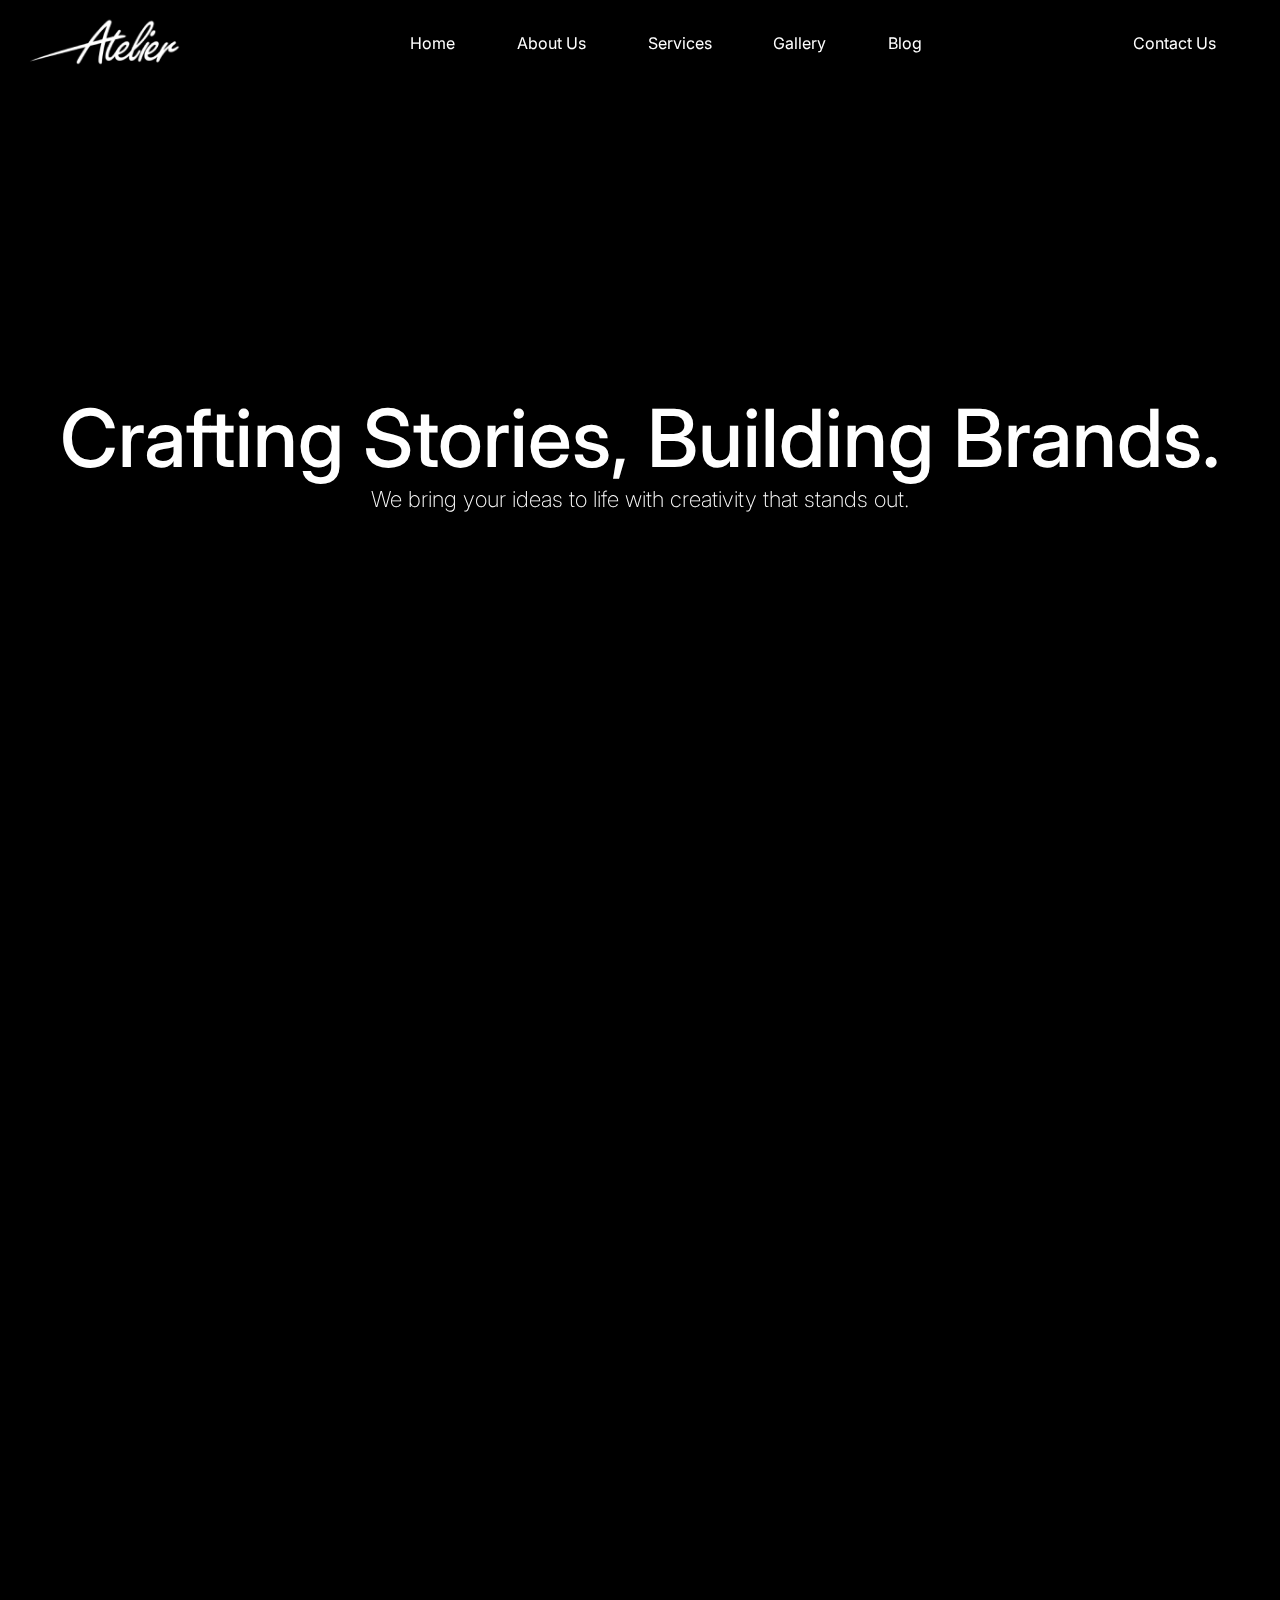
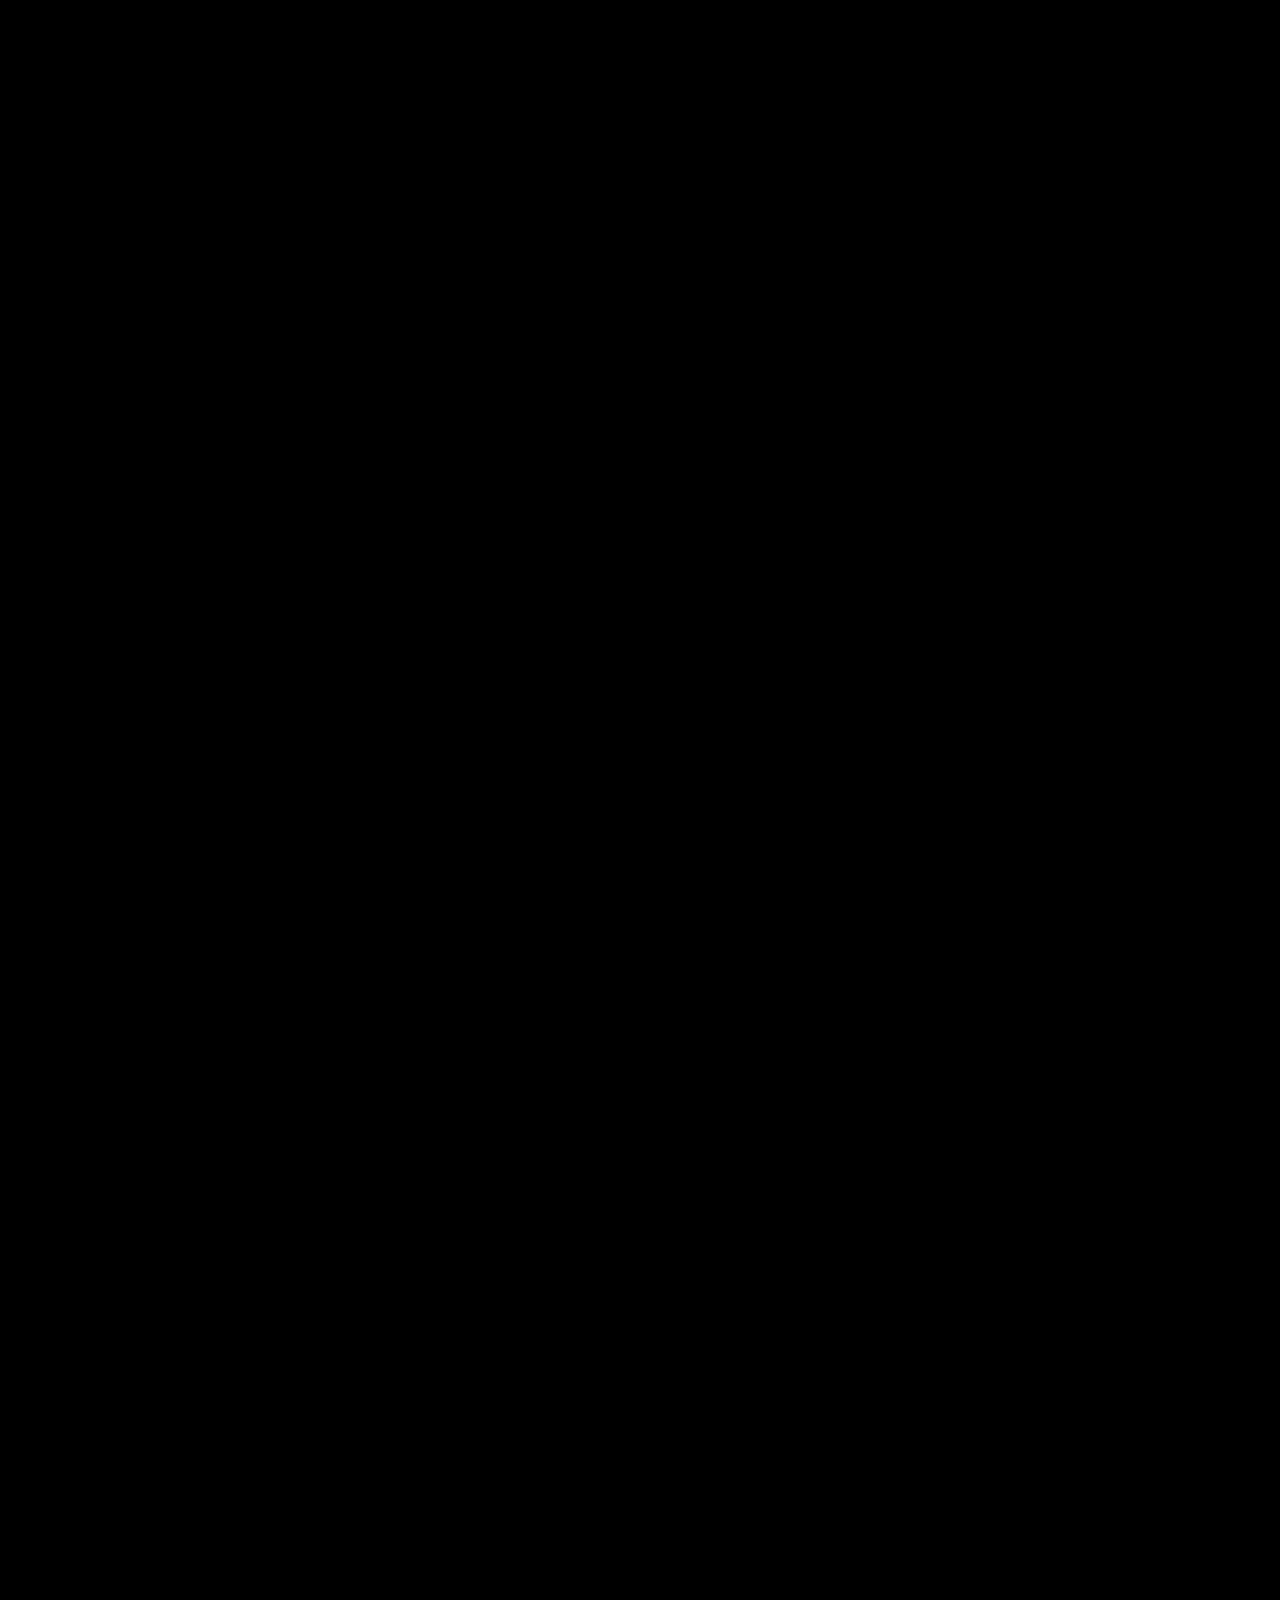
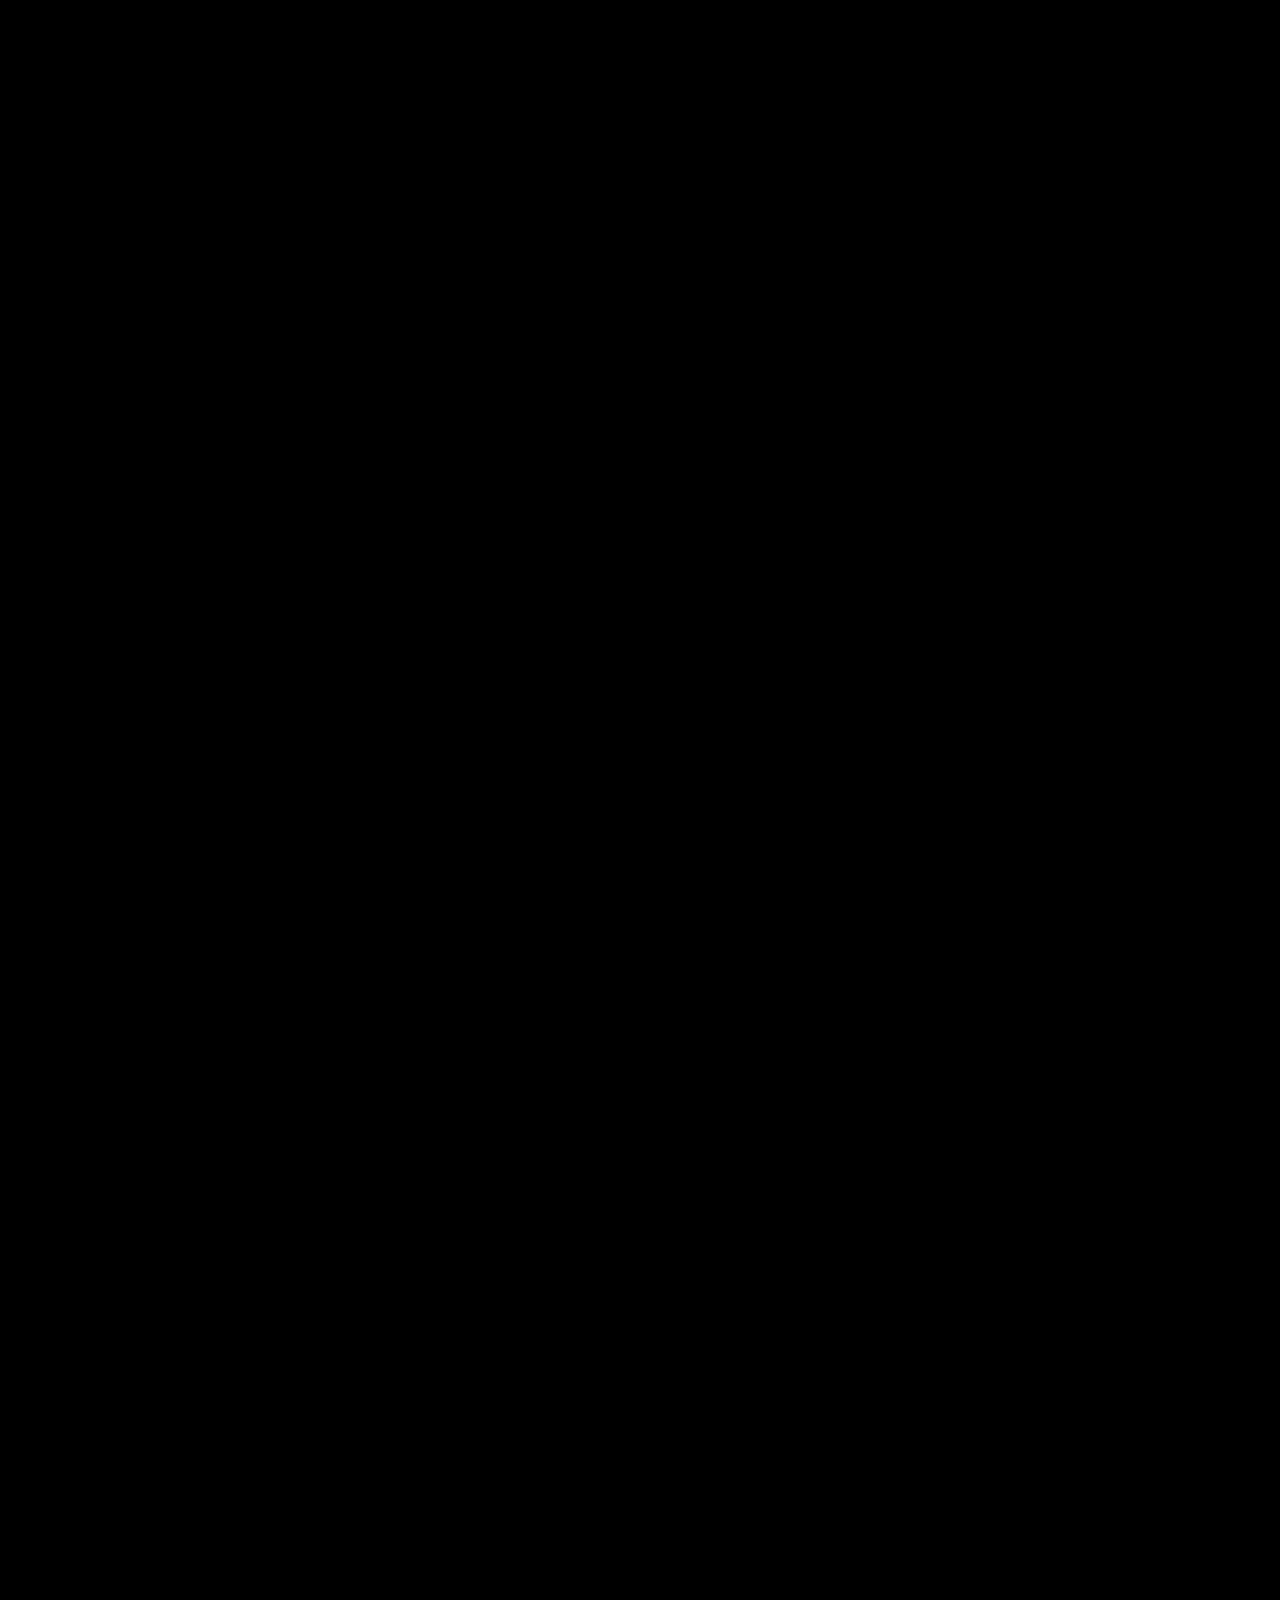
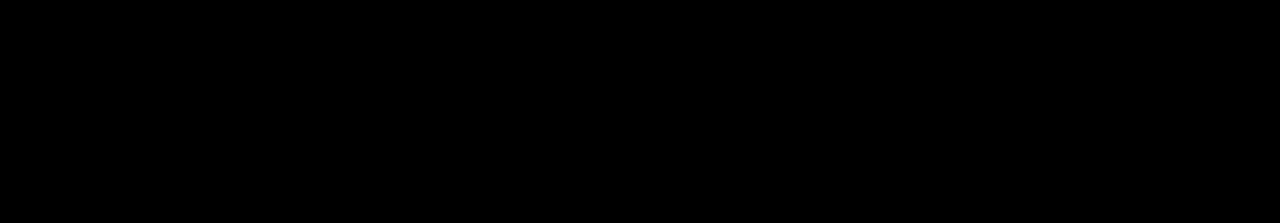
==== index.html @ 7d4983e4 "removed video" ====
<!DOCTYPE html>
<html lang="en">
<head>
    <meta charset="UTF-8">
    <meta name="viewport" content="width=device-width, initial-scale=1.0">
    <link rel="stylesheet" href="./css/style.css">
    <link rel="stylesheet" href="https://cdn.jsdelivr.net/npm/aos@2.3.4/dist/aos.css">
    <title>Atelier</title>
</head>
<body>
    
    <section data-aos="fade-up" class="hero" >
        <section class="navbar" >
            <img src="./assets/img/Navbar_brand.png" alt="">
            <ul class="navbar_center" >
                <li><a href="#">Home</a></li>
                <li><a href="#">About Us</a></li>
                <li><a href="#">Services</a></li>
                <li><a href="#">Gallery</a></li>
                <li><a href="#">Blog</a></li>
            </ul>
            <a href="#">Contact Us</a>
        </section>
        <p class="hero_main" >Crafting Stories, Building Brands.</p>
        <p class="hero_sub" >We bring your ideas to life with creativity that stands out.</p>
    </section>
    <video  class="video-container" autoplay muted loop>
        <source src="https://s3-figma-videos-production-sig.figma.com/video/1398712569956976635/TEAM/b59c/87f8/-dcb5-4c5a-9a79-0bad28586f59?Expires=1733702400&Key-Pair-Id=APKAQ4GOSFWCVNEHN3O4&Signature=Ge2k1dkvYuDNRxfFnb7iz0OQzl4dxLGJ5h0YOPUgLgoIsUeOF35RKyNWfYTuwB6p54HUMT9RZt2eQVV6VPY-y17ZmvyoUJ28lkadcPNDQeqiRQ0-DRFMhvxjTPYehKQqruaYslQ7dJD1f~2lo4L7ki6lrlYay6ekeTfnTifFphs8VPhjalJFPZiBwRVniQOca1vmG1P13F~VgTuqSeatrmRhHXNW4PEdd-oSw0rP4K-2YIh9FZcc0BBc5cHJNfL-NrY1y1ypMc38xht5kBm7nk3dLWcIDWaEs1Um3lDbh1e1WoXw8ADbNz~4jFcEBToI3ipLglaLe~OHJpHcjH2mCw__" type="video/mp4">
    </video>
    <section class="highlight" >
        <p data-aos="fade-up" class="hg_main">Together in the Spotlight: Stories <br> Through Our Lens.</p>
        <p data-aos="fade-up" class="hg_sub">Step into a world where creativity meets collaboration. Explore our handpicked highlights of photography and videography, showcasing the magic we’ve created together with our clients. Every shot, every frame tells a story—your story, brought to life with passion and precision.</p>


        <div class="hg_dis">
            <div data-aos="fade-up" class="hg_dis_l1">
                <img class="hg_dis_li_img_1"  src="./assets/img/Rectangle_1.png" alt="">
                <img class="hg_dis_li_img_2" src="./assets/img/Rectangle_2.png" alt="">
                <img class="hg_dis_li_img_2" src="./assets/img/Rectangle_6.png" alt="">
            </div>
            <div data-aos="fade-up" class="hg_dis_l2">
                <div class="hg_dis_l2_l1">
                    <img class="hg_dis_l2_l1_img" src="./assets/img/Rectangle_4.png" alt="">
                    <img  class="hg_dis_l2_l1_img" src="./assets/img/Rectangle_5.png" alt="">
                    <img style="margin-right: 13px;margin-top: 13px;" class="hg_dis_l2_l1_img" src="./assets/img/Rectangle_5-1.png" alt="">
                    <img style="margin-top: 13px;" class="hg_dis_l2_l1_img" src="./assets/img/Rectangle_8.png" alt="">
                </div>
                <div class="hg_dis_l2_l2">
                    <img class="hg_dis_l2_l2_img" src="./assets/img/Rectangle_7.png" alt="">
                </div>
            </div>
        </div>

    </section>
    <section class="ser">
        <div data-aos="fade-up" class="ser_head">
            <p class="ser_head_main">We Build Brilliance, Our Services.</p>
            <p class="ser_head_sub">From concept to creation, we craft solutions that resonate. Our services include product photography, ad films, graphic design, digital marketing, and web development—delivering impactful visuals, compelling stories, and seamless digital experiences.</p>
        </div>
        <div data-aos="fade-up" class="ser_img">
            <div style="background-image: url('./assets/img/ser_1.png');" class="ser_img_container">
                <p>Ad Films & <br> Graphic Designs</p>
            </div>
            <div style="background-image: url('./assets/img/ser_2.png');" class="ser_img_container">
                <p>Product <br> Photography</p>
            </div>
            <div style="background-image: url('./assets/img/ser_3.png');" class="ser_img_container">
                <p>Digital <br> Marketing</p>
            </div>
            <div style="background-image: url('./assets/img/ser_4.png');" class="ser_img_container">
                <p>Website <br> Development</p>
            </div>
        </div>
    </section>

    <section data-aos="fade-up" class="tes_top">
        <p class="tes_top_main">What Our Clients Say: <br> Real Stories, Real Impact.</p>
        <p class="tes_top_sub">We take pride in the relationships we build and the results we deliver. Here’s what our clients have to say about their experience with us, and how we’ve helped bring their vision to life with creativity, precision, and dedication.</p>
    </section>


    <!-- <section data-aos="fade-up" class="container">
        <div class="scroll-container">
            <div class="carousel-primary">
                <div class="tes_bot_mar">
                    <div class="tes_bot_mar_user">
                        <img src="" alt="">
                        <div class="tes_bot_mar_user_det">
                            <p class="tes_bot_mar_user_det_name" >Lorem ipsum</p>
                            <p class="tes_bot_mar_user_det_sub" >Lorem ipsum dolor sit amet,</p>
                        </div>
                    </div>
                    <p class="tes_bot_mar_cmt">Lorem ipsum dolor sit amet consectetur adipisicing elit. Beatae dignissimos numquam tempore illum, quisquam voluptas consectetur ea quaerat autem </p>
                </div>
                <div class="tes_bot_mar">
                    <div class="tes_bot_mar_user">
                        <img src="" alt="">
                        <div class="tes_bot_mar_user_det">
                            <p class="tes_bot_mar_user_det_name" >Lorem ipsum</p>
                            <p class="tes_bot_mar_user_det_sub" >Lorem ipsum dolor sit amet,</p>
                        </div>
                    </div>
                    <p class="tes_bot_mar_cmt">Lorem ipsum dolor sit amet consectetur adipisicing elit. Beatae dignissimos numquam tempore illum, quisquam voluptas consectetur ea quaerat autem </p>
                </div>
                <div class="tes_bot_mar">
                    <div class="tes_bot_mar_user">
                        <img src="" alt="">
                        <div class="tes_bot_mar_user_det">
                            <p class="tes_bot_mar_user_det_name" >Lorem ipsum</p>
                            <p class="tes_bot_mar_user_det_sub" >Lorem ipsum dolor sit amet,</p>
                        </div>
                    </div>
                    <p class="tes_bot_mar_cmt">Lorem ipsum dolor sit amet consectetur adipisicing elit. Beatae dignissimos numquam tempore illum, quisquam voluptas consectetur ea quaerat autem </p>
                </div>
            </div>
            <div class="carousel-primary carousel-secondary">
                <div class="tes_bot_mar">
                    <div class="tes_bot_mar_user">
                        <img src="" alt="">
                        <div class="tes_bot_mar_user_det">
                            <p class="tes_bot_mar_user_det_name" >Lorem ipsum</p>
                            <p class="tes_bot_mar_user_det_sub" >Lorem ipsum dolor sit amet,</p>
                        </div>
                    </div>
                    <p class="tes_bot_mar_cmt">Lorem ipsum dolor sit amet consectetur adipisicing elit. Beatae dignissimos numquam tempore illum, quisquam voluptas consectetur ea quaerat autem </p>
                </div>
                <div class="tes_bot_mar">
                    <div class="tes_bot_mar_user">
                        <img src="" alt="">
                        <div class="tes_bot_mar_user_det">
                            <p class="tes_bot_mar_user_det_name" >Lorem ipsum</p>
                            <p class="tes_bot_mar_user_det_sub" >Lorem ipsum dolor sit amet,</p>
                        </div>
                    </div>
                    <p class="tes_bot_mar_cmt">Lorem ipsum dolor sit amet consectetur adipisicing elit. Beatae dignissimos numquam tempore illum, quisquam voluptas consectetur ea quaerat autem </p>
                </div>
                <div class="tes_bot_mar">
                    <div class="tes_bot_mar_user">
                        <img src="" alt="">
                        <div class="tes_bot_mar_user_det">
                            <p class="tes_bot_mar_user_det_name" >Lorem ipsum</p>
                            <p class="tes_bot_mar_user_det_sub" >Lorem ipsum dolor sit amet,</p>
                        </div>
                    </div>
                    <p class="tes_bot_mar_cmt">Lorem ipsum dolor sit amet consectetur adipisicing elit. Beatae dignissimos numquam tempore illum, quisquam voluptas consectetur ea quaerat autem </p>
                </div>
            </div>
        </div>
    </section> -->
    <section data-aos="fade-up" class="container container_2">
        <div class="scroll-container">
            <div id="reel_container_1" class="reel_container">
                <img id="reel_img_1" src="./assets/img/Brawny_Dining_THUMB.jpg" alt="">
                <iframe id="reel_video_1" src="https://drive.google.com/file/d/1KdUZoqmOkffOwGLlcmZFvDitgjtU5mvn/preview" frameborder="0"></iframe>
            </div>
            <div id="reel_container_2" class="reel_container">
                <img id="reel_img_2" src="./assets/img/ash hopper thumb.jpg" alt="">
                <iframe id="reel_video_2" src="https://drive.google.com/file/d/11QvzAqEUBkKfL1Iyb2ciZH33t3ZwVKh1/preview" frameborder="0"></iframe>
   
            </div>
            <div id="reel_container_3" class="reel_container">
                <img id="reel_img_3" src="./assets/img/ashnight thumb.jpg" alt="">
                <iframe id="reel_video_3" src="https://drive.google.com/file/d/1MNMAtKDbAXLfI03uDutc0ELQxZ4CsqXJ/preview" frameborder="0"></iframe>
   
            </div>
            <div id="reel_container_4" class="reel_container">
                <img id="reel_img_4" src="./assets/img/ashrattan chair thumb.jpg" alt="">
                <iframe id="reel_video_4" src="https://drive.google.com/file/d/1FnzvHBjXLAE9kfWO-Naagqeo-Jgtzn0O/preview" frameborder="0"></iframe>
  
            </div>
            <div id="reel_container_5" class="reel_container">
                <img id="reel_img_5" src="./assets/img/banish thumb.jpg" alt="">
                <iframe id="reel_video_5" src="https://drive.google.com/file/d/1ehCqRRwCwtzoN4DFK5y86uKzIZU04Tik/preview" frameborder="0"></iframe>
 
            </div>
            <div id="reel_container_6" class="reel_container">
                <img id="reel_img_6" src="./assets/img/ashtone thumb.jpg" alt="">
                <iframe id="reel_video_6" src="https://drive.google.com/file/d/1mJwmbSNquNLdq2Q6ntVdq2kD0Z-M4JLr/preview" frameborder="0"></iframe>
                <!-- <video  controls autoplay muted loop >
                    <source src="https://drive.google.com/file/d/1mJwmbSNquNLdq2Q6ntVdq2kD0Z-M4JLr/preview" type="video/mp4">
                </video>    -->
            </div>
            <div id="reel_container_7" class="reel_container">
                <img id="reel_img_7" src="./assets/img/Bencour Tv Thumb .jpg" alt="">
                <iframe id="reel_video_7" src="https://drive.google.com/file/d/12Ja_4GkSwWzmrpDR76ZE-6qRdCPqveaO/preview" frameborder="0"></iframe>
   
            </div>
        </div>
    </section>

    <section data-aos="fade-up" class="contact" >
        <div data-aos="fade-up" class="contact-s-2">
            <p  >Let’s talk about <br> <span class="contact-s-2-collab" >Collaboration</span> </p>
            <div  class="contact-s-2-details-top">
                <input type="text" id="msg-name" placeholder="Name">
                <input type="text" id="msg-email" placeholder="Email">
                <input type="text" id="msg-phone" placeholder="Phone Number">
            </div>
            <textarea  id="msg-msg" class="contact-s-2-msg" rows="3" placeholder="Message"></textarea>
            <div id="submit-overlay" class="contact-s-2-submit">
                <button id="submit" >Leave us a message</button>
                <img src="./assets/img/Arrow_4.png" alt="">
            </div>
        </div>
    </section>
    
    <footer data-aos="fade-up">
        <img src="./assets/img/Navbar_brand.png" alt="">
        <p class="foot_quote">Lorem ipsum odor amet, consectetuer adipiscing elit. Auctor integer consequat fusce taciti placerat aliquam. Vitae nullam ex purus ac, fermentum est egestas.</p>
        <p class="cpy_write">© 2024 All Rights Reserved, Atelier Adventures</p>
    </footer>

    <script src="https://cdn.jsdelivr.net/npm/aos@2.3.4/dist/aos.js"></script>
    <script>
      AOS.init();
    </script>
</body>
<script>

for (let i = 1; i <= 7; i++) {
    document.getElementById(`reel_container_${i}`).addEventListener('mouseenter', function() {
        document.getElementById(`reel_img_${i}`).style.opacity = '0';
        document.getElementById(`reel_img_${i}`).style.visibility = 'hidden';
        setTimeout(() => {
            document.getElementById(`reel_img_${i}`).style.display = 'none';
        }, 300);

        document.getElementById(`reel_video_${i}`).style.opacity = '1';
        document.getElementById(`reel_video_${i}`).style.visibility = 'visible';
        setTimeout(() => {
            document.getElementById(`reel_video_${i}`).style.display = 'flex';
        }, 300);
    });

    document.getElementById(`reel_container_${i}`).addEventListener('mouseleave', function() {
        document.getElementById(`reel_video_${i}`).style.opacity = '0';
        document.getElementById(`reel_video_${i}`).style.visibility = 'hidden';
        setTimeout(() => {
            document.getElementById(`reel_video_${i}`).style.display = 'none';
        }, 300);

        document.getElementById(`reel_img_${i}`).style.opacity = '1';
        document.getElementById(`reel_img_${i}`).style.visibility = 'visible';
        setTimeout(() => {
            document.getElementById(`reel_img_${i}`).style.display = 'flex';
        }, 300);
    });
}

</script>
</html>
---- css/style.css ----
@import url('https://fonts.googleapis.com/css2?family=Instrument+Serif:ital@0;1&family=Inter:ital,opsz,wght@0,14..32,100..900;1,14..32,100..900&display=swap');
*{
    margin: 0px;
    padding: 0px;
}


body{
    margin: 0px;
    padding: 0px;
    font-family: "Inter", serif;
    color: white;
    overflow-x: hidden;
    background-color: black;
}
.navbar{
    height: 86px;
    display: flex;
    flex-direction: row;
    justify-content: space-between;
    align-items: center;
    margin: 0px 70px;
    position: absolute;
    width: 90vw;
    top: 0px;
    background-color: #ffffff00;
}
.navbar img{
    width: auto;
    height: 86px;
    margin-left: -5vh;
    background-color: #ffffff00;
}
.navbar_center{
    display: flex;
    flex-direction: row;
    align-items: center;
    justify-content: space-between;
    width: 40vw;
    background-color: #ffffff00;
}
.navbar_center li{
    text-decoration: none;
    list-style: none;
    background-color: #ffffff00;

}
.navbar_center li a{
    color: white;
    text-decoration: none;
    background-color: #ffffff00;
}

.navbar a{
    color: white;
    text-decoration: none;
    background-color: transparent;
}
.video-container{
    position: absolute;
    z-index: -1;
    top: -140px;
    background-color: black;
    width: 120vw;
    height: 135vh;
    object-fit: cover;
}

.hero{
    height: 100vh;
    width: 100%;
    display: flex;
    flex-direction: column;
    justify-content: center;
    align-items:center ;
    background-color: #ffffff00;
}
.hero_main{
    font-size: 80px;
    font-weight: 500;
    background-color: #ffffff00;
}
.hero_sub{
    font-size: 22px;
    font-weight: 200;
    background-color: #ffffff00;
}
.bg{
    width: 100vw;
    height: 100vh;
    position:absolute;
    top: 0px;
    z-index: -1;
}

.highlight{
    margin: 0px 58px;
    margin-top: 97px;
    background-color: black;
}
.hg_main{
    font-size: 58px;
    font-weight: 500;
}


.hg_dis{
    margin-top: 34px;
}
.hg_dis_l1{
    display: flex;
    justify-content: space-around;
    align-items: center;
    gap: 13px;
}
.highlight img{
    border-radius: 20px;
}
.hg_dis_li_img_1{
    background-color: white;
    height: 40vw;
    width: 40vw;
}
.hg_dis_li_img_2{
    background-color: white;
    height:40vw;
    width: 25vw;
}
.hg_dis_l2{
    display: flex;
    justify-content: space-between;
    align-items: center;
    margin-top: 13px;
}
.hg_dis_l2_l1{
    display: grid;
    grid-template-columns: repeat(2, 1fr);
}

.hg_dis_l2_l1 img{
    width:26.5vw;
    height: 19.5vw;
    background-color: white;
}

.hg_dis_l2_l2 img{
    width: 36vw;
    height: 40vw;
    background-color: white;
}
.ser{
    margin-top: 97px;
    margin-left: 58px;
    margin-right: 58px;
}
.ser_head_main{
    font-size: 58px;
    font-weight: 500;
    text-align: center;
}
.ser_head{
    display: flex;
    flex-direction: column;
    justify-content: center;
    align-items: center;
}
.ser_head_sub{
    font-size: 24px;
    font-weight: 200;
    text-align: center;
    max-width: 90%;
}
.ser_img{
    display: grid;
    grid-template-columns: repeat(2,1fr);
    gap: 13px;
    margin-top: 13px;
}
.ser_img img{
    width: 100%;
    height: 40vh;
    background-color: white;
    border-radius: 20px;
}
.ser_img_container{
    overflow: hidden;
    border-radius:15px ;
    background-size: cover;
}
.ser_img_container p{
    font-size: 36px;
    font-weight: 500;
    background-color: rgba(0, 0, 0, 0.452);
    padding-top: 200px;
    padding-left: 17px;
    padding-bottom: 13px;
}
.tes_top{
    margin: 0px 58px;
    margin-top: 97px;
}
.tes_top_main{
    font-size: 58px;
    font-weight: 500;
}
.tes_top_sub{
    font-size: 24px;
    font-weight: 300;
    margin-top: 36px;
    margin-bottom:20px ;
}


.tes_bot_mar{
    padding: 23px 14px;
    display: flex;
    flex-direction: column;
    justify-content: space-around;
    align-items: flex-start;
    background-color: #0D0D0D;
    max-width: 40vw;
    border-radius: 20px;
    margin-left: 13px;
}
.tes_bot_mar_user{
    display: flex;
    align-items: center;
    background-color: #0D0D0D;
}
.tes_bot_mar_user img{
    width: 78px;
    height: 78px;
    margin-right: 12px;
    border-radius: 50%;
    background-color: white;
}
.tes_bot_mar_user_det_name{
    font-size: 22px;
    font-weight: 400;
    background-color: #0D0D0D;
}
.tes_bot_mar_user_det_sub{
    font-size: 16px;
    font-weight: 400;
    background-color: #0D0D0D;
}
.tes_bot_mar_cmt{
    font-size: 18px;
    font-weight: 400;
    margin-top: 36px;
    width: 100%;
    white-space: normal;
    word-wrap: break-word; 
    overflow-wrap: break-word; 
    background-color: #0D0D0D;
}
.container {
    overflow: scroll;
    margin-top: 57px;
    padding-left: 58px;
    padding-right: 58px;
  }
  
.scroll-container{
    display: flex;
    overflow-x: scroll;
    width: fit-content;
    gap: 13px;
}
.reel_container img{
    width: 300px;
    height: 550px;
    border-radius:24px ;
    position: relative;
    top: 0px;
    display: flex;
    visibility: visible;
    opacity: 1;
    transition: 0.3s;
}
.reel_container video{
    width: 300px;
    height: 550px;
    position: relative;
    transition: 0.3s;
    display: none;
    visibility: none;
    opacity: 0;
}
.reel_container iframe{
    width: 300px;
    height: 550px;
    position: relative;
    transition: 0.3s;
    display: none;
    visibility: none;
    opacity: 0;
}



  .contact{
    display: flex;
    flex-direction: column;
    justify-content: center;
    align-items: center;
    flex: 1;
    padding: 0px 58px;
}

.contact-s-2{
    flex: 1;
    width: 100%;
    margin-top: 50px;
    display: flex;
    flex-direction: column;
    margin-bottom: 40px;
}
.contact-s-2 p{
    font-size: 32px;
    font-weight: 300;
    color: white;
}
.contact-s-2-collab{
    font-family: "Instrument Serif", serif;
    font-style: italic;
    font-size: 98px;
}
.contact-s-2-details-top{
    display: flex;
    width: 100%;
    display: grid;
    grid-template-columns: repeat(3,1fr);
    gap: 50px;
    margin-top: 50px;
}
.contact-s-2-details-top input{
    flex: 1;
    border: none;
    border-bottom: 1px white solid ;
    outline: none;
    padding:20px 0px ;
    font-family: "Inter";
    font-size: 14px;
    background-color: black;
}
.contact-s-2-details-top input::placeholder , .contact-s-2-msg::placeholder{
    color: white;
    font-size: 24px;
    font-style: italic;
    font-weight: 200;
    opacity: 1;
}
.contact-s-2-msg{
    border: none;
    border-bottom: 1px white solid ;
    outline: none;
    padding:20px 0px ;
    outline: none;
    font-family: "Inter";
    font-size: 14px;
    margin-top: 20px;
    background-color: black;
}
.contact-s-2-submit{
    background-color: white;
    padding: 10px 30px;
    width: fit-content;
    display: flex;
    justify-content: center;
    align-items: center;
    margin-top: 50px;
    border-radius: 30px;
    transition: 0.3s;
    height: 31px;
    width: fit-content;
}
.contact-s-2-submit button{
    background-color: rgba(255, 255, 255, 0);
    border: none;
    margin-right:20px ;
    font-size: 18px;
    font-weight: 300;
    color: black;
}
.contact-s-2-submit-icon{
    width: 30px;
    height: 10px;
    background-image: url('./assets/icons/Arrow\ 3.png');
    background-repeat: no-repeat;
    background-size: contain;
}
/* .contact-s-2-submit:hover{
    background-color: white;
    border: 1px #2667FF solid;
}
.contact-s-2-submit:hover button{
    color: #2667FF;
} */

.contact-s-3{
    margin-top: 100px;
    display: flex;
    flex-direction: row;
    justify-content: space-around;
    align-items: center;
    padding-bottom: 40px;
    
    width: 100vw;
    border-bottom: 1px black solid;
}
.contact-s-3 a{
    color: black;
    font-weight: 200;
    text-decoration: none;
}
.contact-s-4{
    width: 100vw;
    margin: 50px;
}
.contact-s-4 p{
    font-weight: 200;
    text-align: center;
    font-size: 14px;
}

footer{
    display: flex;
    flex-direction: column;
    justify-content: center;
    align-items: center;
    text-align: center;
    margin-bottom: 30px;
    margin-top: 42px;
}
footer img{
    width: 200px;
    height: 92px;
}
.foot_quote{
    margin-top:21px ;
    margin-bottom: 30px;
    max-width: 60%;
    text-align: center;
}
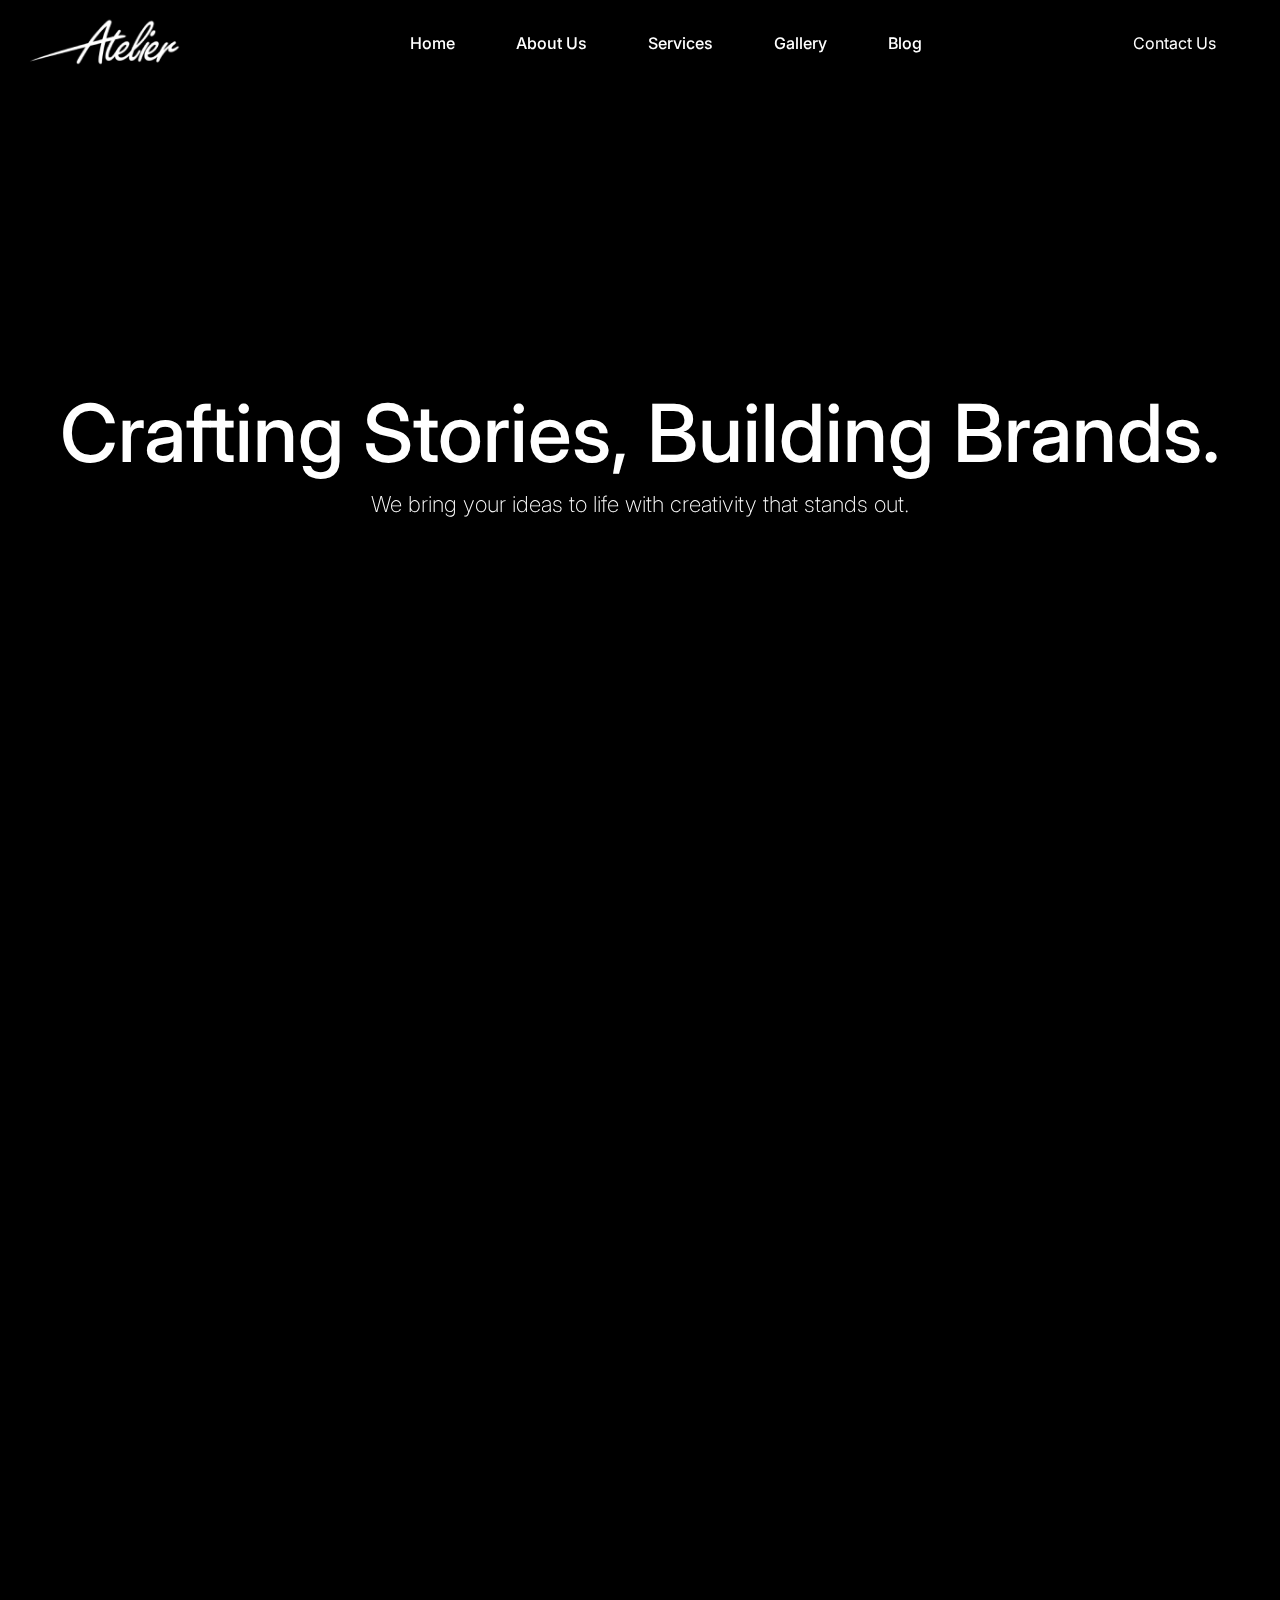
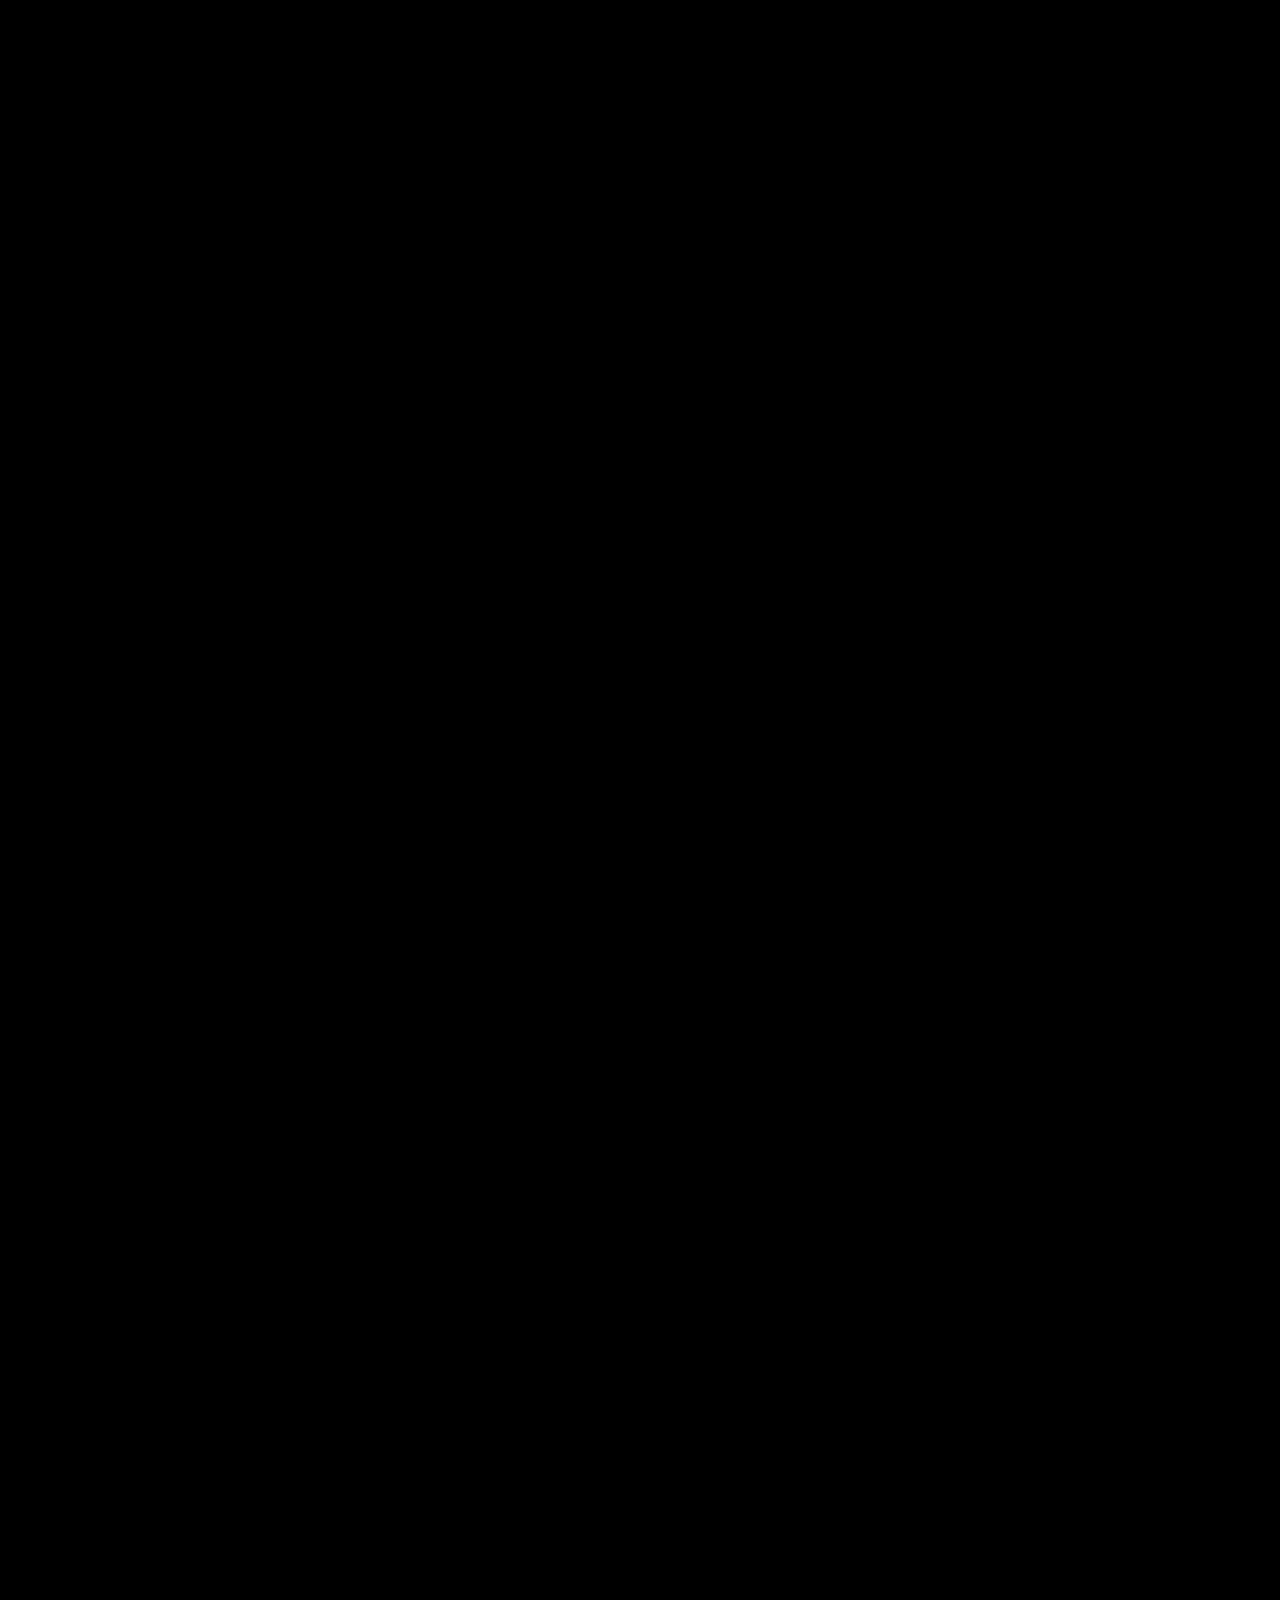
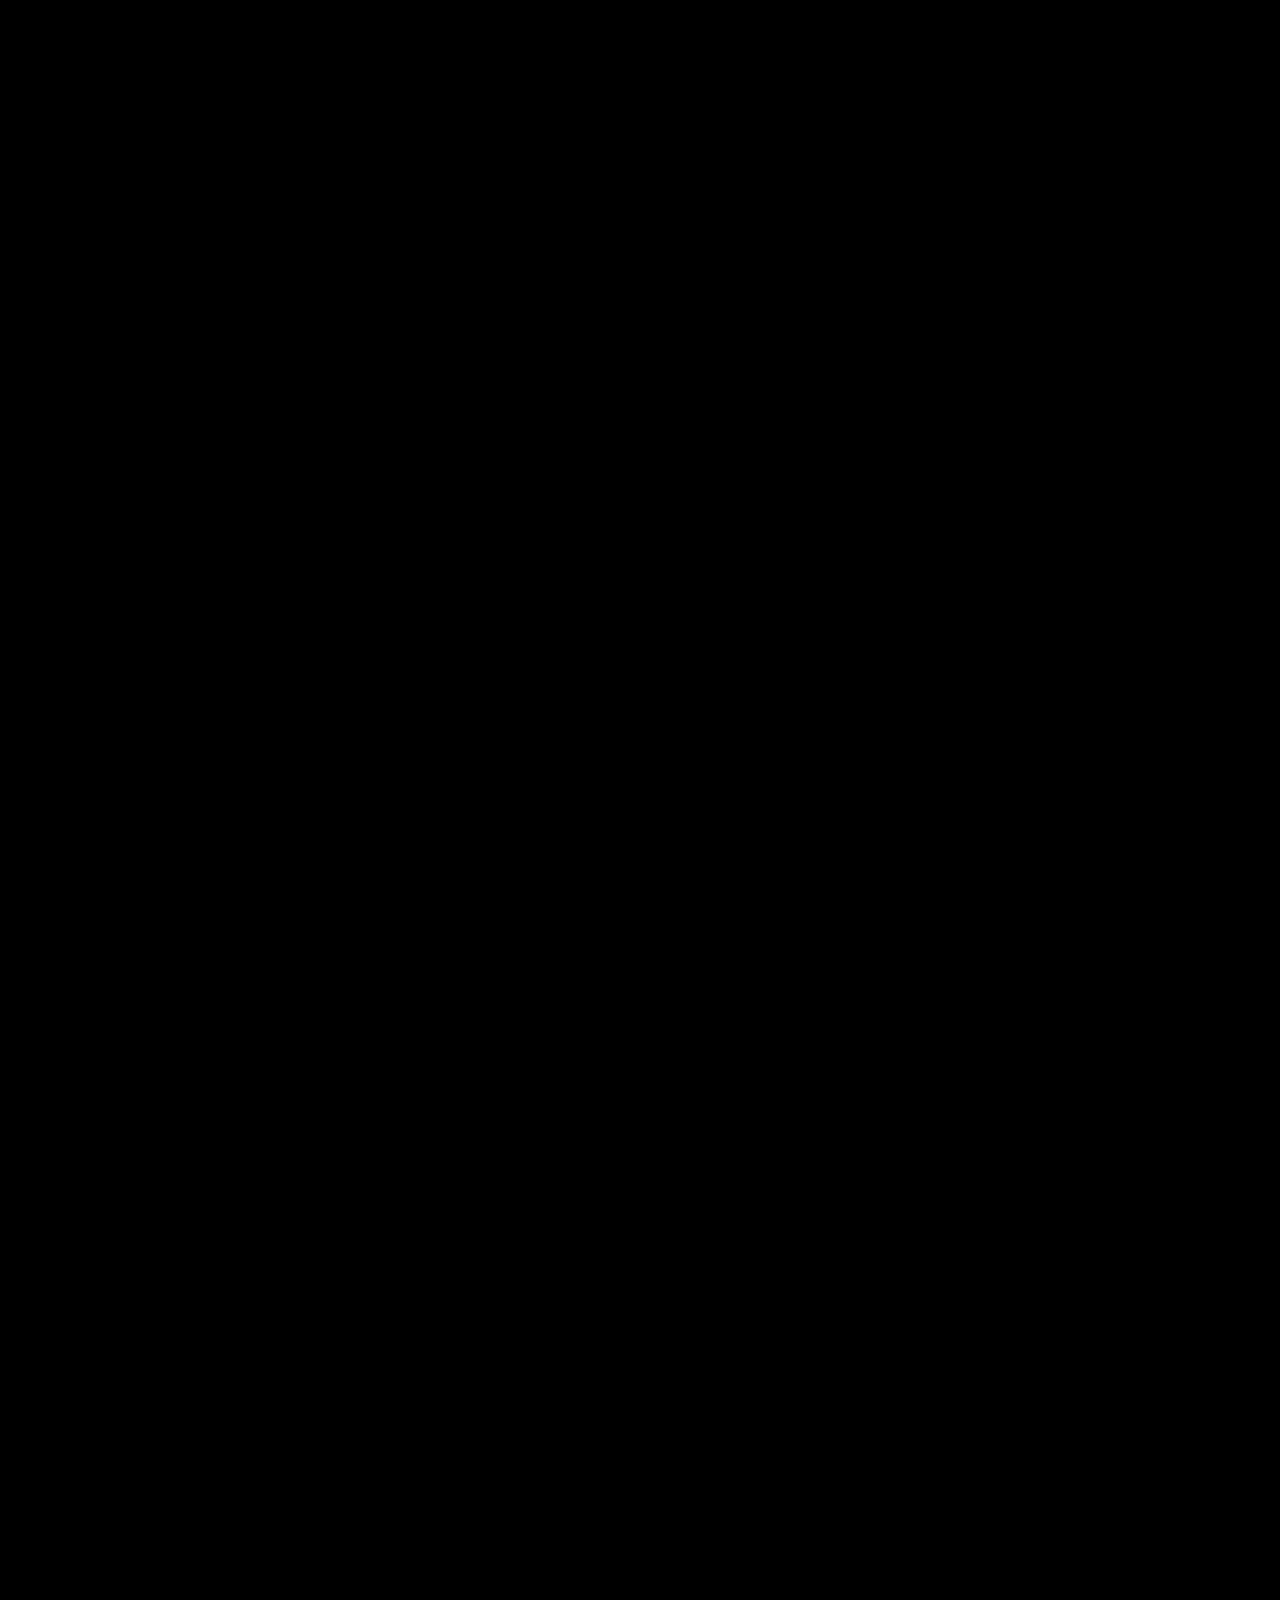
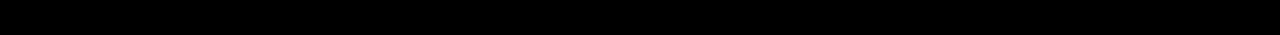
==== commit 5782deae: "med view" ====
--- a/index.html
+++ b/index.html
@@ -4,32 +4,63 @@
     <meta charset="UTF-8">
     <meta name="viewport" content="width=device-width, initial-scale=1.0">
     <link rel="stylesheet" href="./css/style.css">
+    <link rel="stylesheet" href="./css/mob_res_style.css">
     <link rel="stylesheet" href="https://cdn.jsdelivr.net/npm/aos@2.3.4/dist/aos.css">
     <title>Atelier</title>
 </head>
 <body>
     
+    <ul id="navbar_center_mob" class="navbar_center_mob" >
+        <li><a href="#">Home</a></li>
+        <li><a href="#">About Us</a></li>
+        <li><a href="#">Services</a></li>
+        <li><a href="#">Gallery</a></li>
+        <li><a href="#">Blog</a></li>
+    </ul>
+    <button onclick="navToggle()" id="nav_cross" class="nav_cross" ><img src="./assets/img/Arrow_4_white.png" alt=""></button>
+
     <section data-aos="fade-up" class="hero" >
         <section class="navbar" >
             <img src="./assets/img/Navbar_brand.png" alt="">
             <ul class="navbar_center" >
                 <li><a href="#">Home</a></li>
                 <li><a href="#">About Us</a></li>
-                <li><a href="#">Services</a></li>
+                <li><a href="#ser">Services</a></li>
                 <li><a href="#">Gallery</a></li>
                 <li><a href="#">Blog</a></li>
             </ul>
-            <a href="#">Contact Us</a>
+            <a class="nav_con" href="#contact">Contact Us</a>
+            <button onclick="navToggle()" class="nav_ham" ><img src="./assets/img/ham.png" alt=""></button>
         </section>
         <p class="hero_main" >Crafting Stories, Building Brands.</p>
         <p class="hero_sub" >We bring your ideas to life with creativity that stands out.</p>
     </section>
-    <video  class="video-container" autoplay muted loop>
+    <video data-aos="fade-up" class="video-container" autoplay muted loop>
         <source src="https://s3-figma-videos-production-sig.figma.com/video/1398712569956976635/TEAM/b59c/87f8/-dcb5-4c5a-9a79-0bad28586f59?Expires=1733702400&Key-Pair-Id=APKAQ4GOSFWCVNEHN3O4&Signature=Ge2k1dkvYuDNRxfFnb7iz0OQzl4dxLGJ5h0YOPUgLgoIsUeOF35RKyNWfYTuwB6p54HUMT9RZt2eQVV6VPY-y17ZmvyoUJ28lkadcPNDQeqiRQ0-DRFMhvxjTPYehKQqruaYslQ7dJD1f~2lo4L7ki6lrlYay6ekeTfnTifFphs8VPhjalJFPZiBwRVniQOca1vmG1P13F~VgTuqSeatrmRhHXNW4PEdd-oSw0rP4K-2YIh9FZcc0BBc5cHJNfL-NrY1y1ypMc38xht5kBm7nk3dLWcIDWaEs1Um3lDbh1e1WoXw8ADbNz~4jFcEBToI3ipLglaLe~OHJpHcjH2mCw__" type="video/mp4">
     </video>
+    <section id="ser" class="ser">
+        <div data-aos="fade-up" class="ser_head">
+            <p class="ser_head_main">We Build Brilliance, Our Services.</p>
+            <p class="ser_head_sub">From concept to creation, we craft solutions that resonate. Our services include product photography, ad films, graphic design, digital marketing, and web development—delivering impactful visuals, compelling stories, and seamless digital experiences.</p>
+        </div>
+        <div data-aos="fade-up" class="ser_img">
+            <div style="background-image: url('./assets/img/ser_1.png');" class="ser_img_container">
+                <p>Ad Films & <br> Graphic Designs</p>
+            </div>
+            <div style="background-image: url('./assets/img/ser_2.png');" class="ser_img_container">
+                <p>Product <br> Photography</p>
+            </div>
+            <div style="background-image: url('./assets/img/ser_3.png');" class="ser_img_container">
+                <p>Digital <br> Marketing</p>
+            </div>
+            <div style="background-image: url('./assets/img/ser_4.png');" class="ser_img_container">
+                <p>Website <br> Development</p>
+            </div>
+        </div>
+    </section>
     <section class="highlight" >
-        <p data-aos="fade-up" class="hg_main">Together in the Spotlight: Stories <br> Through Our Lens.</p>
-        <p data-aos="fade-up" class="hg_sub">Step into a world where creativity meets collaboration. Explore our handpicked highlights of photography and videography, showcasing the magic we’ve created together with our clients. Every shot, every frame tells a story—your story, brought to life with passion and precision.</p>
+        <!-- <p data-aos="fade-up" class="hg_main">Together in the Spotlight: Stories <br> Through Our Lens.</p>
+        <p data-aos="fade-up" class="hg_sub">Step into a world where creativity meets collaboration. Explore our handpicked highlights of photography and videography, showcasing the magic we’ve created together with our clients. Every shot, every frame tells a story—your story, brought to life with passion and precision.</p> -->
 
 
         <div class="hg_dis">
@@ -52,26 +83,32 @@
         </div>
 
     </section>
-    <section class="ser">
-        <div data-aos="fade-up" class="ser_head">
-            <p class="ser_head_main">We Build Brilliance, Our Services.</p>
-            <p class="ser_head_sub">From concept to creation, we craft solutions that resonate. Our services include product photography, ad films, graphic design, digital marketing, and web development—delivering impactful visuals, compelling stories, and seamless digital experiences.</p>
-        </div>
-        <div data-aos="fade-up" class="ser_img">
-            <div style="background-image: url('./assets/img/ser_1.png');" class="ser_img_container">
-                <p>Ad Films & <br> Graphic Designs</p>
-            </div>
-            <div style="background-image: url('./assets/img/ser_2.png');" class="ser_img_container">
-                <p>Product <br> Photography</p>
-            </div>
-            <div style="background-image: url('./assets/img/ser_3.png');" class="ser_img_container">
-                <p>Digital <br> Marketing</p>
-            </div>
-            <div style="background-image: url('./assets/img/ser_4.png');" class="ser_img_container">
-                <p>Website <br> Development</p>
-            </div>
-        </div>
-    </section>
+    <section class="hg_mob" >
+        <p data-aos="fade-up" class="hg_main">Together in the Spotlight: Stories <br> Through Our Lens.</p>
+        <p data-aos="fade-up" class="hg_sub">Step into a world where creativity meets collaboration. Explore our handpicked highlights of photography and videography, showcasing the magic we’ve created together with our clients. Every shot, every frame tells a story—your story, brought to life with passion and precision.</p>
+
+        <img src="./assets/img/Rectangle_1.png" alt="" class="hg_mob_sec_1">
+        <div class="hg_mob_sec_2">
+            <div class="hg_mob_sec_2_sec_1">
+                <img src="./assets/img/Rectangle_4.png" alt="">
+                <img src="./assets/img/Rectangle_5.png" alt="">
+            </div>
+            <div class="hg_mob_sec_2_sec_2">
+                <img src="./assets/img/Rectangle_2.png" alt="">
+            </div>
+        </div>
+        <div class="hg_mob_sec_2">
+            <div class="hg_mob_sec_2_sec_1">
+                <img src="./assets/img/Rectangle_5-1.png" alt="">
+                <img src="./assets/img/Rectangle_8.png" alt="">
+            </div>
+            <div class="hg_mob_sec_2_sec_2">
+                <img src="./assets/img/Rectangle_6.png" alt="">
+            </div>
+        </div>
+        <img src="./assets/img/Rectangle_7.png" alt="" class="hg_mob_sec_1">
+    </section>
+    
 
     <section data-aos="fade-up" class="tes_top">
         <p class="tes_top_main">What Our Clients Say: <br> Real Stories, Real Impact.</p>
@@ -147,11 +184,12 @@
             </div>
         </div>
     </section> -->
+
     <section data-aos="fade-up" class="container container_2">
-        <div class="scroll-container">
+        <div id="scroll_container" class="scroll-container">
             <div id="reel_container_1" class="reel_container">
                 <img id="reel_img_1" src="./assets/img/Brawny_Dining_THUMB.jpg" alt="">
-                <iframe id="reel_video_1" src="https://drive.google.com/file/d/1KdUZoqmOkffOwGLlcmZFvDitgjtU5mvn/preview" frameborder="0"></iframe>
+                <iframe id="reel_video_1" src="https://drive.google.com/file/d/1KdUZoqmOkffOwGLlcmZFvDitgjtU5mvn/preview?&autoplay=1" frameborder="0"></iframe>
             </div>
             <div id="reel_container_2" class="reel_container">
                 <img id="reel_img_2" src="./assets/img/ash hopper thumb.jpg" alt="">
@@ -187,8 +225,7 @@
             </div>
         </div>
     </section>
-
-    <section data-aos="fade-up" class="contact" >
+    <section id="contact" data-aos="fade-up" class="contact" >
         <div data-aos="fade-up" class="contact-s-2">
             <p  >Let’s talk about <br> <span class="contact-s-2-collab" >Collaboration</span> </p>
             <div  class="contact-s-2-details-top">
@@ -197,10 +234,10 @@
                 <input type="text" id="msg-phone" placeholder="Phone Number">
             </div>
             <textarea  id="msg-msg" class="contact-s-2-msg" rows="3" placeholder="Message"></textarea>
-            <div id="submit-overlay" class="contact-s-2-submit">
-                <button id="submit" >Leave us a message</button>
+            <button id="submit"class="submit" >
+                <p >Send Message</p>
                 <img src="./assets/img/Arrow_4.png" alt="">
-            </div>
+            </button>
         </div>
     </section>
     
@@ -209,13 +246,18 @@
         <p class="foot_quote">Lorem ipsum odor amet, consectetuer adipiscing elit. Auctor integer consequat fusce taciti placerat aliquam. Vitae nullam ex purus ac, fermentum est egestas.</p>
         <p class="cpy_write">© 2024 All Rights Reserved, Atelier Adventures</p>
     </footer>
-
+    <div class="alert" id="alert">
+        <p id="alert_msg" >Message send successfully</p>
+    </div>
     <script src="https://cdn.jsdelivr.net/npm/aos@2.3.4/dist/aos.js"></script>
     <script>
       AOS.init();
     </script>
 </body>
+
 <script>
+
+
 
 for (let i = 1; i <= 7; i++) {
     document.getElementById(`reel_container_${i}`).addEventListener('mouseenter', function() {
@@ -247,5 +289,102 @@
     });
 }
 
+var toggle = true;
+
+const navToggle = () =>{
+    if(toggle){
+        document.getElementById('navbar_center_mob').style.right = '-500px'
+        document.getElementById('nav_cross').style.right = '-100px'
+        toggle = false
+    }else{
+        document.getElementById('navbar_center_mob').style.right = window.innerWidth > 480 && window.innerWidth < 1120 ? '15%' : '0px'
+        document.getElementById('nav_cross').style.right = window.innerWidth > 480 && window.innerWidth < 1120 ? '15%' : '10px'
+        toggle = true
+    }
+}
+navToggle()
+
 </script>
+
+<script type="module">
+
+    import { initializeApp } from "https://www.gstatic.com/firebasejs/11.0.1/firebase-app.js";
+    import { getAnalytics } from "https://www.gstatic.com/firebasejs/11.0.1/firebase-analytics.js";
+    import { getFirestore, collection, query, where, getDocs, addDoc } from "https://www.gstatic.com/firebasejs/11.0.1/firebase-firestore.js";
+  
+    const firebaseConfig = {
+  
+        apiKey: "AIzaSyBVdTECNPVWilgl004_BEoIPeNRZy7ue2E",
+
+        authDomain: "reciprokel.firebaseapp.com",
+
+        projectId: "reciprokel",
+
+        storageBucket: "reciprokel.firebasestorage.app",
+
+        messagingSenderId: "229742685890",
+
+        appId: "1:229742685890:web:0d34df8f79bee78019d55b",
+
+        measurementId: "G-Y3W32QD1Y2"
+  
+    };
+  
+    const app = initializeApp(firebaseConfig);
+  
+    const analytics = getAnalytics(app);
+
+    const db = getFirestore();
+
+
+    document.getElementById("submit").addEventListener("click", async function() {
+        var submit = document.getElementById("submit");
+
+        submit.style.opacity = '0.3'
+
+        var input_name = document.getElementById("msg-name").value
+        var input_email = document.getElementById("msg-email").value
+        var input_phone = document.getElementById("msg-phone").value
+        var input_msg = document.getElementById("msg-msg").value
+
+        var alert = document.getElementById('alert');
+        var alert_msg = document.getElementById('alert_msg');
+        alert_msg.innerText = "Message send successfully"
+
+        console.log("button pressed")
+        
+        console.log(input_email,input_msg,input_name,input_phone);
+
+        if(input_email,input_msg,input_name){
+            try {
+                const docRef = await addDoc(collection(db, "Atelier"), {
+                    name: input_name,
+                    email: input_email,
+                    phone: input_phone,
+                    msg: input_msg
+                });
+                alert.style.right = '2%'
+                setTimeout(()=>{
+                    alert.style.right = '-150%'
+                    submit.style.opacity = '1'    
+                },1500)
+            } catch (error) {
+                console.log("Error while sending data");
+                
+            }
+        }else{
+            alert_msg.innerText = "Please complete info details before submitting..."
+            alert.style.right = '2%'
+            setTimeout(()=>{
+                    alert.style.right = '-150%'
+                    submit.style.opacity = '1'    
+                },1500)  
+        }
+        
+    });
+        
+    
+
+  
+  </script>
 </html>--- a/css/style.css
+++ b/css/style.css
@@ -13,6 +13,20 @@
     overflow-x: hidden;
     background-color: black;
 }
+.alert{
+    position: fixed;
+    top: 20px;
+    right: -100%;
+    padding: 10px 30px;
+    border-radius: 10px;
+    background-color: black;
+    border: 1px white solid;
+    transition: 0.5s;
+}
+.alert p{
+    font-size: 20px;
+    z-index: 4;
+}
 .navbar{
     height: 86px;
     display: flex;
@@ -31,6 +45,9 @@
     margin-left: -5vh;
     background-color: #ffffff00;
 }
+.navbar_center_mob{
+    display: none;
+}
 .navbar_center{
     display: flex;
     flex-direction: row;
@@ -42,13 +59,14 @@
 .navbar_center li{
     text-decoration: none;
     list-style: none;
+    font-weight: 500;
     background-color: #ffffff00;
 
 }
 .navbar_center li a{
     color: white;
     text-decoration: none;
-    background-color: #ffffff00;
+    background-color: #00000000;
 }
 
 .navbar a{
@@ -56,10 +74,16 @@
     text-decoration: none;
     background-color: transparent;
 }
+.nav_cross{
+    display: none;
+}
+.nav_ham{
+    display: none;
+}
 .video-container{
     position: absolute;
     z-index: -1;
-    top: -140px;
+    top: -18vh;
     background-color: black;
     width: 120vw;
     height: 135vh;
@@ -73,17 +97,19 @@
     flex-direction: column;
     justify-content: center;
     align-items:center ;
-    background-color: #ffffff00;
+    background-color: #0000009a;
 }
 .hero_main{
     font-size: 80px;
     font-weight: 500;
-    background-color: #ffffff00;
+    background-color: #00000000;
+    text-align: center;
 }
 .hero_sub{
     font-size: 22px;
     font-weight: 200;
-    background-color: #ffffff00;
+    background-color: #00000000;
+    margin-top: 10px;
 }
 .bg{
     width: 100vw;
@@ -92,11 +118,16 @@
     top: 0px;
     z-index: -1;
 }
-
+.hg_mob{
+    display: none;
+}
 .highlight{
     margin: 0px 58px;
-    margin-top: 97px;
+    margin-top: 103px;
     background-color: black;
+}
+.highlight img{
+    object-fit: cover;
 }
 .hg_main{
     font-size: 58px;
@@ -107,6 +138,7 @@
 .hg_dis{
     margin-top: 34px;
 }
+
 .hg_dis_l1{
     display: flex;
     justify-content: space-around;
@@ -114,7 +146,7 @@
     gap: 13px;
 }
 .highlight img{
-    border-radius: 20px;
+    border-radius: 30px;
 }
 .hg_dis_li_img_1{
     background-color: white;
@@ -186,6 +218,10 @@
     overflow: hidden;
     border-radius:15px ;
     background-size: cover;
+    transition: 0.3s;
+}
+.ser_img_container:hover{
+    transform: scale(1.1);
 }
 .ser_img_container p{
     font-size: 36px;
@@ -259,6 +295,8 @@
     margin-top: 57px;
     padding-left: 58px;
     padding-right: 58px;
+    scrollbar-width: none; /* For Firefox */
+    -ms-overflow-style: none;
   }
   
 .scroll-container{
@@ -266,6 +304,15 @@
     overflow-x: scroll;
     width: fit-content;
     gap: 13px;
+
+    scrollbar-width: none; /* For Firefox */
+    -ms-overflow-style: none;
+}
+.container::-webkit-scrollbar {
+    display: none; /* For Chrome, Safari, and Edge */
+}
+.scroll-container::-webkit-scrollbar {
+    display: none; /* For Chrome, Safari, and Edge */
 }
 .reel_container img{
     width: 300px;
@@ -286,6 +333,7 @@
     display: none;
     visibility: none;
     opacity: 0;
+    border-radius: 20px;
 }
 .reel_container iframe{
     width: 300px;
@@ -295,6 +343,7 @@
     display: none;
     visibility: none;
     opacity: 0;
+    border-radius: 20px;
 }
 
 
@@ -343,6 +392,7 @@
     font-family: "Inter";
     font-size: 14px;
     background-color: black;
+    color: white;
 }
 .contact-s-2-details-top input::placeholder , .contact-s-2-msg::placeholder{
     color: white;
@@ -361,27 +411,34 @@
     font-size: 14px;
     margin-top: 20px;
     background-color: black;
-}
-.contact-s-2-submit{
-    background-color: white;
-    padding: 10px 30px;
+    color:white;
+}
+
+.submit{
+    display: flex;
+    background-color: white;
+    border: 0px white solid;
+    justify-content: space-between;
+    align-items: center;
+    height: 51px;
     width: fit-content;
-    display: flex;
-    justify-content: center;
-    align-items: center;
-    margin-top: 50px;
+    padding: 10px 20px;
+    margin-top: 70px;
     border-radius: 30px;
     transition: 0.3s;
-    height: 31px;
-    width: fit-content;
-}
-.contact-s-2-submit button{
-    background-color: rgba(255, 255, 255, 0);
-    border: none;
-    margin-right:20px ;
+    cursor: pointer;
+}
+.submit:hover{
+    transform: scale(1.05);
+}
+.submit p{
+    color: black;
     font-size: 18px;
-    font-weight: 300;
-    color: black;
+    margin-right: 20px;
+}
+.submit img{
+    width: auto;
+    height: 10px;
 }
 .contact-s-2-submit-icon{
     width: 30px;
--- a/css/mob_res_style.css
+++ b/css/mob_res_style.css
@@ -0,0 +1,452 @@
+@media screen and (max-width:480px){
+body{
+    width: 100%;
+    overflow-x: hidden;
+}
+.navbar{
+    height: 76px;
+    width: 100vw;
+}
+.navbar img{
+    height: 47px;
+    margin-left: 1vh;
+}
+.navbar_center_mob{
+    display: flex;
+    flex-direction:column ;
+    position: fixed;
+    background-color: black;
+    /* height: 100vh; */
+    padding-top: 150px;
+    padding-bottom: 1000px;
+    padding-right: 80px;
+    padding-left: 80px;
+    top: 0px;
+    right: 0px;
+    z-index: 1;
+    transition: 0.3s;
+}
+.navbar_center_mob li{
+    text-decoration: none;
+    list-style: none;
+    font-weight: 500;
+    background-color: #ffffff00;
+    margin-top: 20px;
+    text-align: right;
+}
+.navbar_center_mob li a{
+    color: white;
+    text-decoration: none;
+    background-color: #00000000;
+}
+
+
+.navbar a{
+    display: none;
+}
+.nav_con{
+    display: none;
+}
+.nav_ham{
+   display: flex;
+   background-color: #000000;
+   border: 0px black solid;
+   margin-right: 25px;
+}
+.nav_cross{
+    display: flex;
+    width: 100px;
+    height: auto;
+    position: fixed;
+    z-index: 5;
+    top: 50px;
+    right: 10px;
+    background-color: #00000000;
+    border: 0px white solid;
+    transition: 0.3s;
+}
+.nav_cross img{
+    width: 50px;
+    height: auto;
+    transform: rotate(180deg);
+}
+.nav_ham img{
+   width: auto;
+   height: 32px;
+}
+
+.video-container{
+    top: 46px;
+    width: 100vw;
+    height: 256px;
+}
+
+.hero{
+    height: 36vh;
+    width: 100vw;
+    overflow-x: hidden;
+}
+.hero_main{
+    font-size: 24px;
+    font-weight: 500;
+    background-color: #00000000;
+}
+.hero_sub{
+    font-size: 12px;
+    font-weight: 200;
+    background-color: #00000000;
+}
+.bg{
+    width: 100vw;
+    height: 100vh;
+    position:absolute;
+    top: 0px;
+    z-index: -1;
+}
+
+.highlight{
+    display: none;
+}
+.hg_mob{
+    display: flex;
+    flex-direction: column;
+    margin: 12px 12px;
+    gap: 6px;
+}
+.hg_main{
+    font-size: 22px;
+    margin-top: 30px;
+}
+.hg_sub{
+    font-size: 12px;
+    font-weight: 300;
+    margin-bottom: 20px;
+}
+.hg_mob img{
+    border-radius: 8px;
+}
+.hg_mob_sec_1{
+    width: auto;
+    height: 300px;
+    object-fit: cover;
+}
+.hg_mob_sec_2{
+    display: flex;
+    gap: 6px;
+    margin-bottom: -2.5vh;
+}
+.hg_mob_sec_2_sec_1{
+    width: 50%;
+}
+.hg_mob_sec_2_sec_1 img{
+    width: 100%;
+    height: auto;
+}
+.hg_mob_sec_2_sec_2{
+    width: 50%;
+}
+.hg_mob_sec_2_sec_2 img{
+    width: 100%;
+    height: 93%;
+}
+.ser{
+    margin-top: 0px;
+    margin-left: 12px;
+    margin-right: 12px;
+}
+.ser_head_main{
+    font-size: 22px;
+    font-weight: 500;
+    text-align: center;
+}
+.ser_head{
+    display: flex;
+    flex-direction: column;
+    justify-content: flex-start;
+    align-items: flex-start;
+}
+.ser_head_sub{
+    font-size: 12px;
+    font-weight: 200;
+    text-align: left;
+    max-width: 100%;
+}
+.ser_img{
+    display: flex;
+    flex-direction: column;
+    gap: 13px;
+    margin-top: 13px;
+}
+.ser_img img{
+    width: 100%;
+    height: auto;
+    background-color: white;
+    border-radius: 20px;
+}
+.ser_img_container{
+    overflow: hidden;
+    border-radius:15px ;
+    background-size: cover;
+    height: 192px;
+}
+.ser_img_container p{
+    font-size: 26px;
+    font-weight: 500;
+    background-color: rgba(0, 0, 0, 0.452);
+    padding-top: 117px;
+    padding-left: 9px;
+    padding-bottom: 10px;
+}
+.tes_top{
+    margin: 12px 12px;
+    margin-top: 47px;
+}
+.tes_top_main{
+    font-size: 22px;
+    font-weight: 500;
+}
+.tes_top_sub{
+    font-size: 12px;
+    font-weight: 300;
+    margin-top: 10px;
+    margin-bottom:20px ;
+}
+
+
+.container {
+    overflow: scroll;
+    margin-top: 57px;
+    padding-left: 58px;
+    padding-right: 58px;
+    scrollbar-width: none; /* For Firefox */
+    -ms-overflow-style: none;
+  }
+  
+.scroll-container{
+    display: flex;
+    overflow-x: scroll;
+    width: fit-content;
+    gap: 13px;
+
+    scrollbar-width: none; /* For Firefox */
+    -ms-overflow-style: none;
+}
+.container::-webkit-scrollbar {
+    display: none; /* For Chrome, Safari, and Edge */
+}
+.scroll-container::-webkit-scrollbar {
+    display: none; /* For Chrome, Safari, and Edge */
+}
+.reel_container img{
+    width: 300px;
+    height: 550px;
+    border-radius:24px ;
+    position: relative;
+    top: 0px;
+    display: flex;
+    visibility: visible;
+    opacity: 1;
+    transition: 0.3s;
+}
+.reel_container video{
+    width: 300px;
+    height: 550px;
+    position: relative;
+    transition: 0.3s;
+    display: none;
+    visibility: none;
+    opacity: 0;
+}
+.reel_container iframe{
+    width: 300px;
+    height: 550px;
+    position: relative;
+    transition: 0.3s;
+    display: none;
+    visibility: none;
+    opacity: 0;
+}
+
+
+
+  .contact{
+    display: flex;
+    flex-direction: column;
+    justify-content: center;
+    align-items: center;
+    flex: 1;
+    padding: 0px 12px;
+}
+
+.contact-s-2{
+    flex: 1;
+    width: 100%;
+    margin-top: 50px;
+    display: flex;
+    flex-direction: column;
+    margin-bottom: 40px;
+}
+.contact-s-2 p{
+    font-size: 14px;
+    font-weight: 300;
+    color: white;
+}
+.contact-s-2-collab{
+    font-family: "Instrument Serif", serif;
+    font-style: italic;
+    font-size: 38px;
+}
+.contact-s-2-details-top{
+    display: flex;
+    width: 100%;
+    display: flex;
+    flex-direction: column;
+    gap: 30px;
+    margin-top: 50px;
+}
+.contact-s-2-details-top input{
+    flex: 1;
+    border: none;
+    border-bottom: 1px white solid ;
+    outline: none;
+    padding:20px 0px ;
+    font-family: "Inter";
+    font-size: 14px;
+    background-color: black;
+}
+.contact-s-2-details-top input::placeholder , .contact-s-2-msg::placeholder{
+    color: white;
+    font-size: 12px;
+    font-style: italic;
+    font-weight: 200;
+    opacity: 1;
+}
+.contact-s-2-msg{
+    border: none;
+    border-bottom: 1px white solid ;
+    outline: none;
+    padding:20px 0px ;
+    outline: none;
+    font-family: "Inter";
+    font-size: 14px;
+    margin-top: 20px;
+    background-color: black;
+}
+.submit p{
+    color: black;
+}
+
+.contact-s-2-submit-icon{
+    width: 30px;
+    height: 10px;
+    background-image: url('./assets/icons/Arrow\ 3.png');
+    background-repeat: no-repeat;
+    background-size: contain;
+}
+
+
+footer{
+    display: flex;
+    flex-direction: column;
+    justify-content: center;
+    align-items: center;
+    text-align: center;
+    margin-bottom: 30px;
+    margin-top: 42px;
+}
+footer img{
+    width: 200px;
+    height: 92px;
+    margin-left: -20px;
+}
+.foot_quote{
+    margin-top:21px ;
+    margin-bottom: 30px;
+    max-width: 90%;
+    text-align: center;
+    font-size: 14px;
+    font-family: 200;
+}
+.cpy_write{
+    font-size: 12px;
+    font-weight: 200;
+}
+}
+
+@media (max-width:1120px) and (min-width:480px) {
+    .navbar{
+        height: 76px;
+        width: 100vw;
+    }
+    .navbar img{
+        height: 47px;
+        margin-left: 1vh;
+    }
+    .navbar_center_mob{
+        display: flex;
+        flex-direction:column ;
+        position: fixed;
+        background-color: black;
+        /* height: 100vh; */
+        padding-top: 150px;
+        padding-bottom: 1000px;
+        padding-right: 80px;
+        padding-left: 80px;
+        top: 0px;
+        right: 0px;
+        z-index: 1;
+        transition: 0.3s;
+    }
+    .navbar_center_mob li{
+        text-decoration: none;
+        list-style: none;
+        font-weight: 500;
+        background-color: #ffffff00;
+        margin-top: 20px;
+        text-align: right;
+    }
+    .navbar_center_mob li a{
+        color: white;
+        text-decoration: none;
+        background-color: #00000000;
+    }
+    
+    
+    .navbar a{
+        display: none;
+    }
+    .nav_con{
+        display: none;
+    }
+    .nav_ham{
+       display: flex;
+       background-color: #00000000;
+       border: 0px black solid;
+       margin-right: 25px;
+    }
+    .nav_cross{
+        display: flex;
+        width: 100px;
+        height: auto;
+        position: fixed;
+        z-index: 5;
+        top: 50px;
+        right: 10px;
+        background-color: #00000000;
+        border: 0px white solid;
+        transition: 0.3s;
+    }
+    .nav_cross img{
+        width: 50px;
+        height: auto;
+        transform: rotate(180deg);
+    }
+    .nav_ham img{
+       width: auto;
+       height: 32px;
+    }
+    .video-container{
+        height: 115vh;
+        width: 100vw;
+    }
+}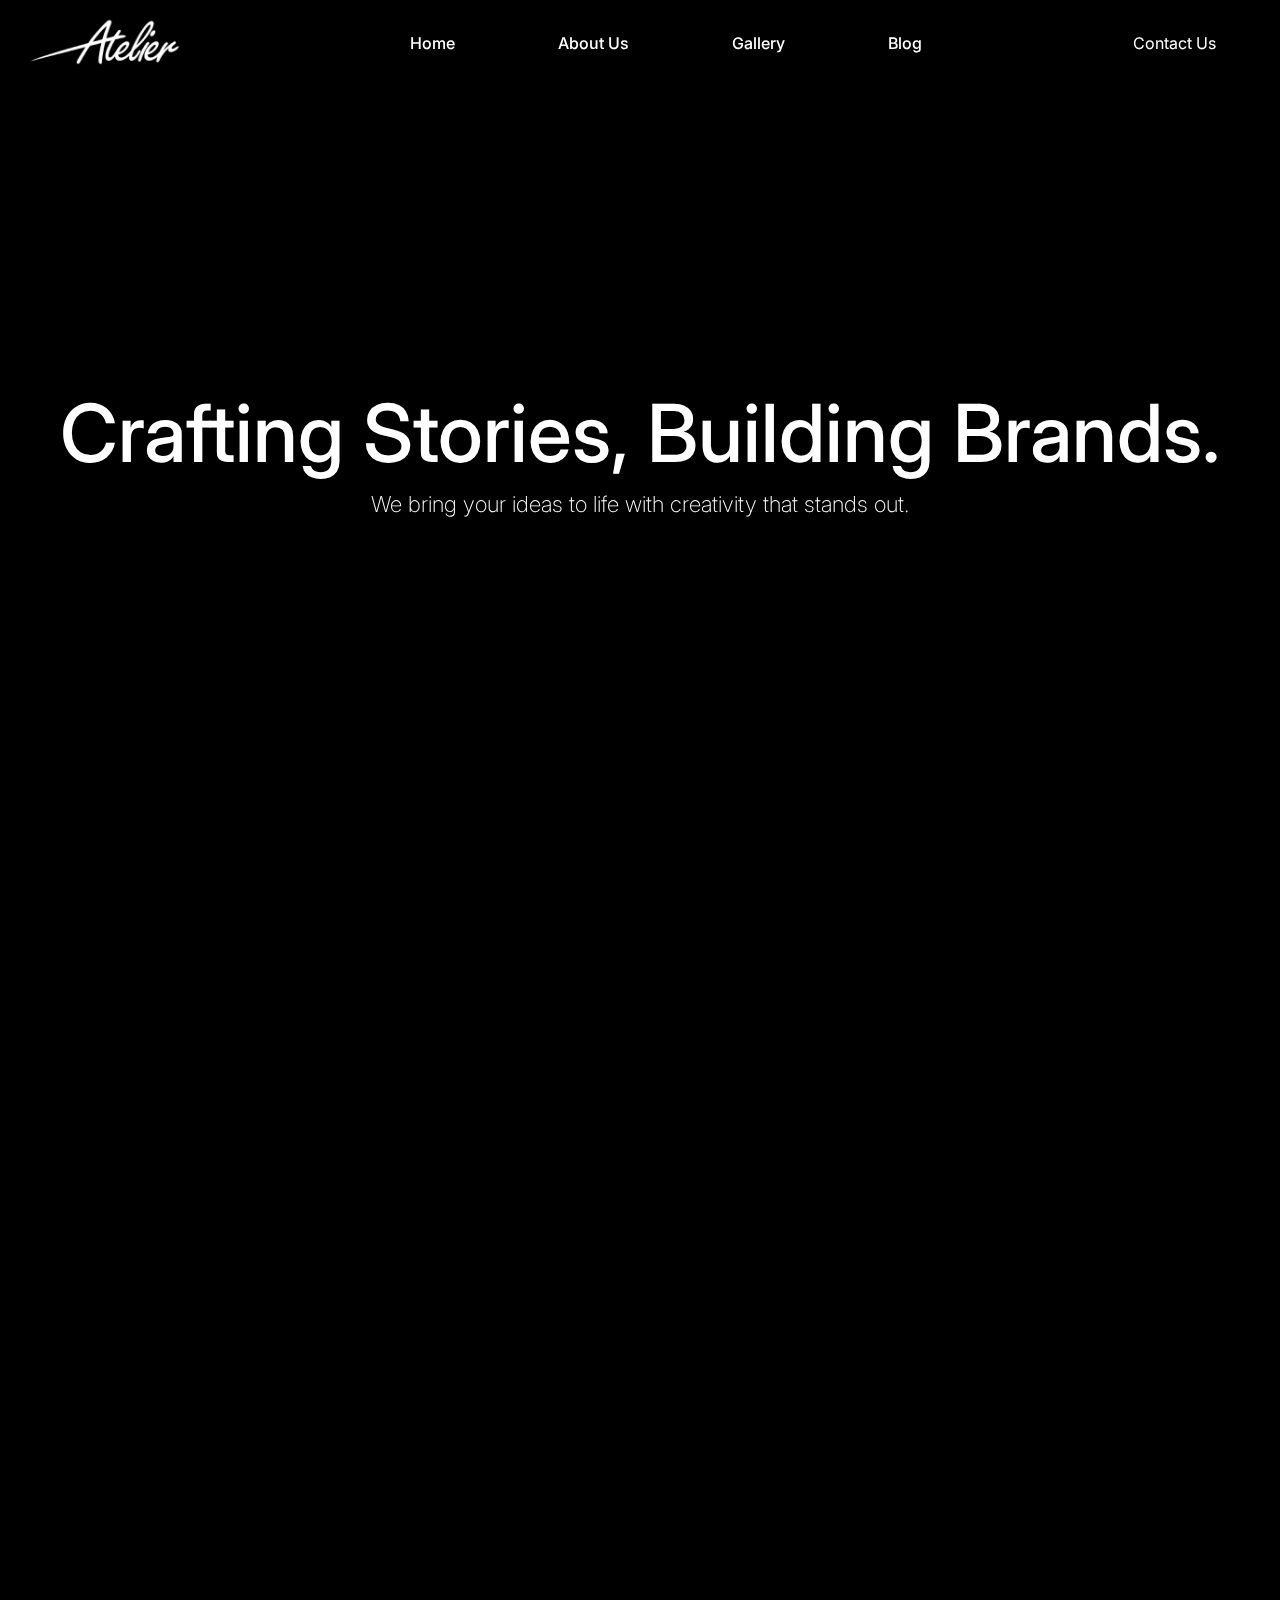
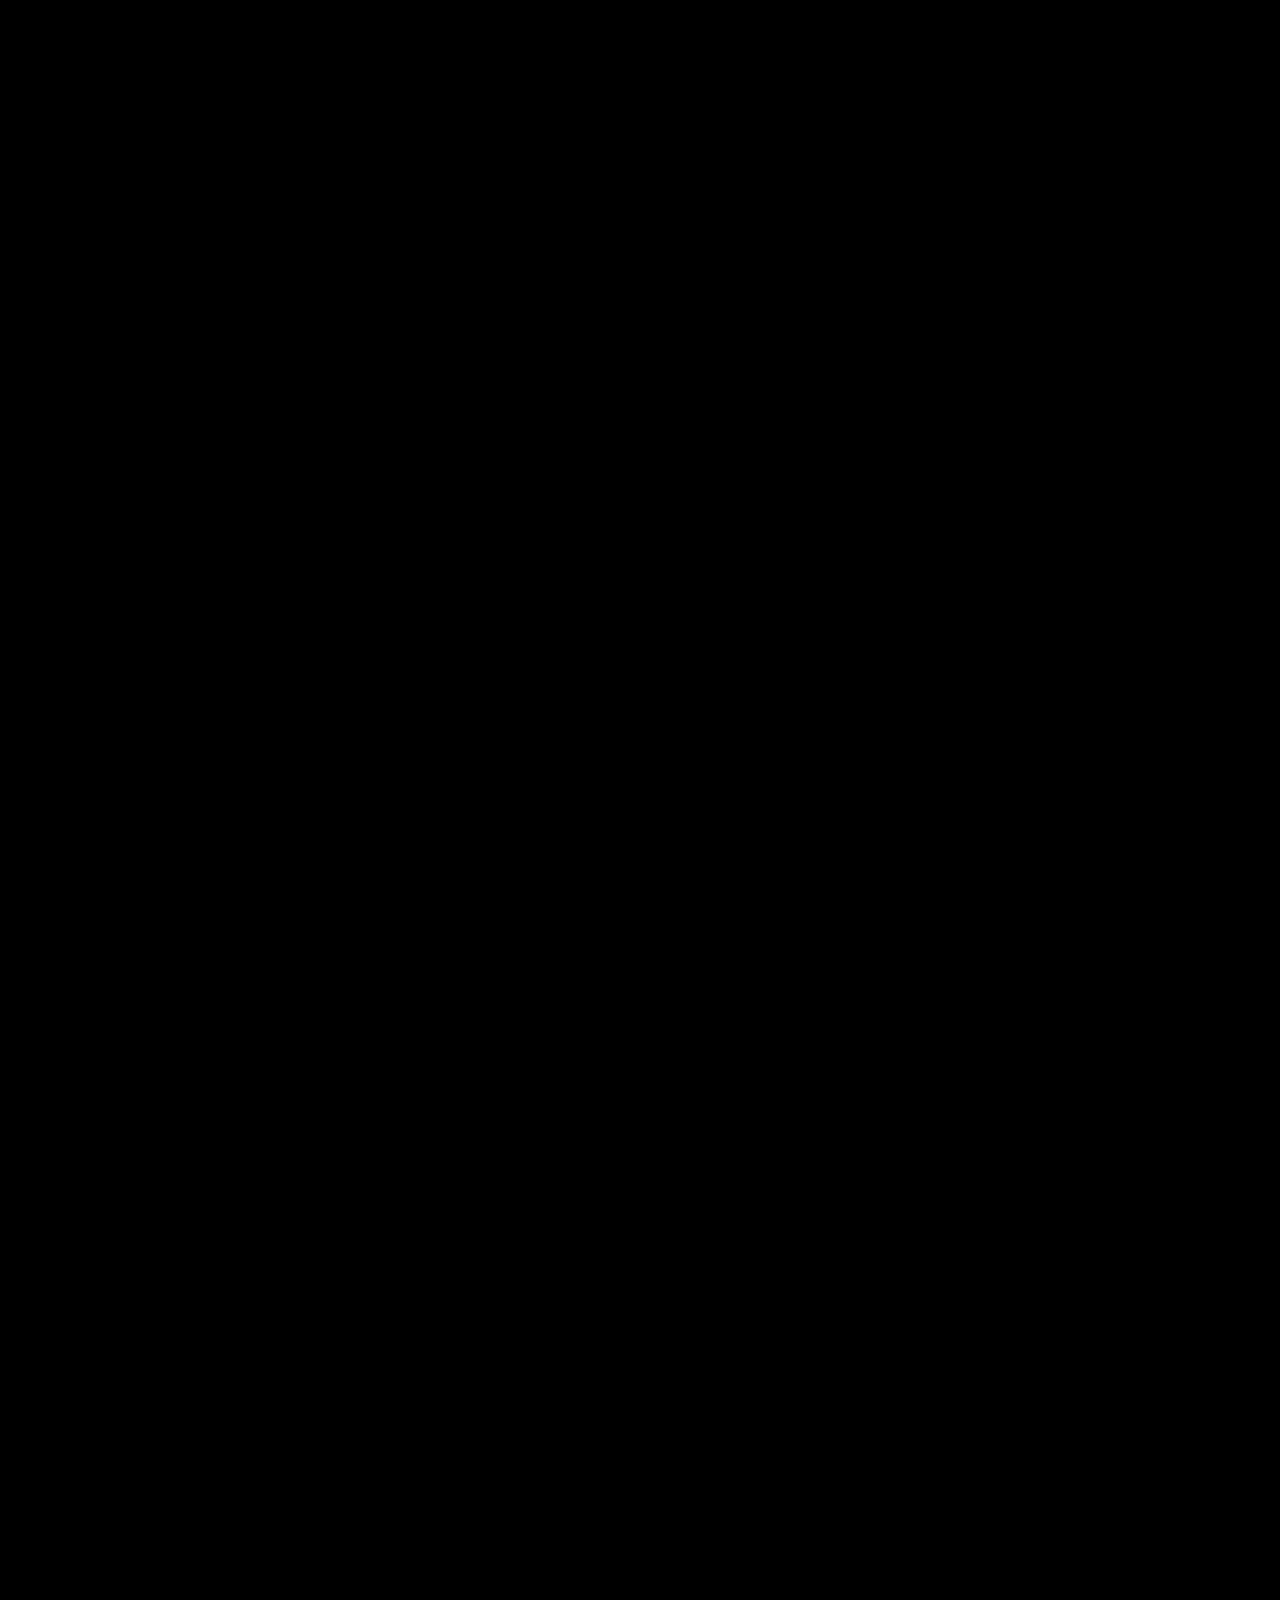
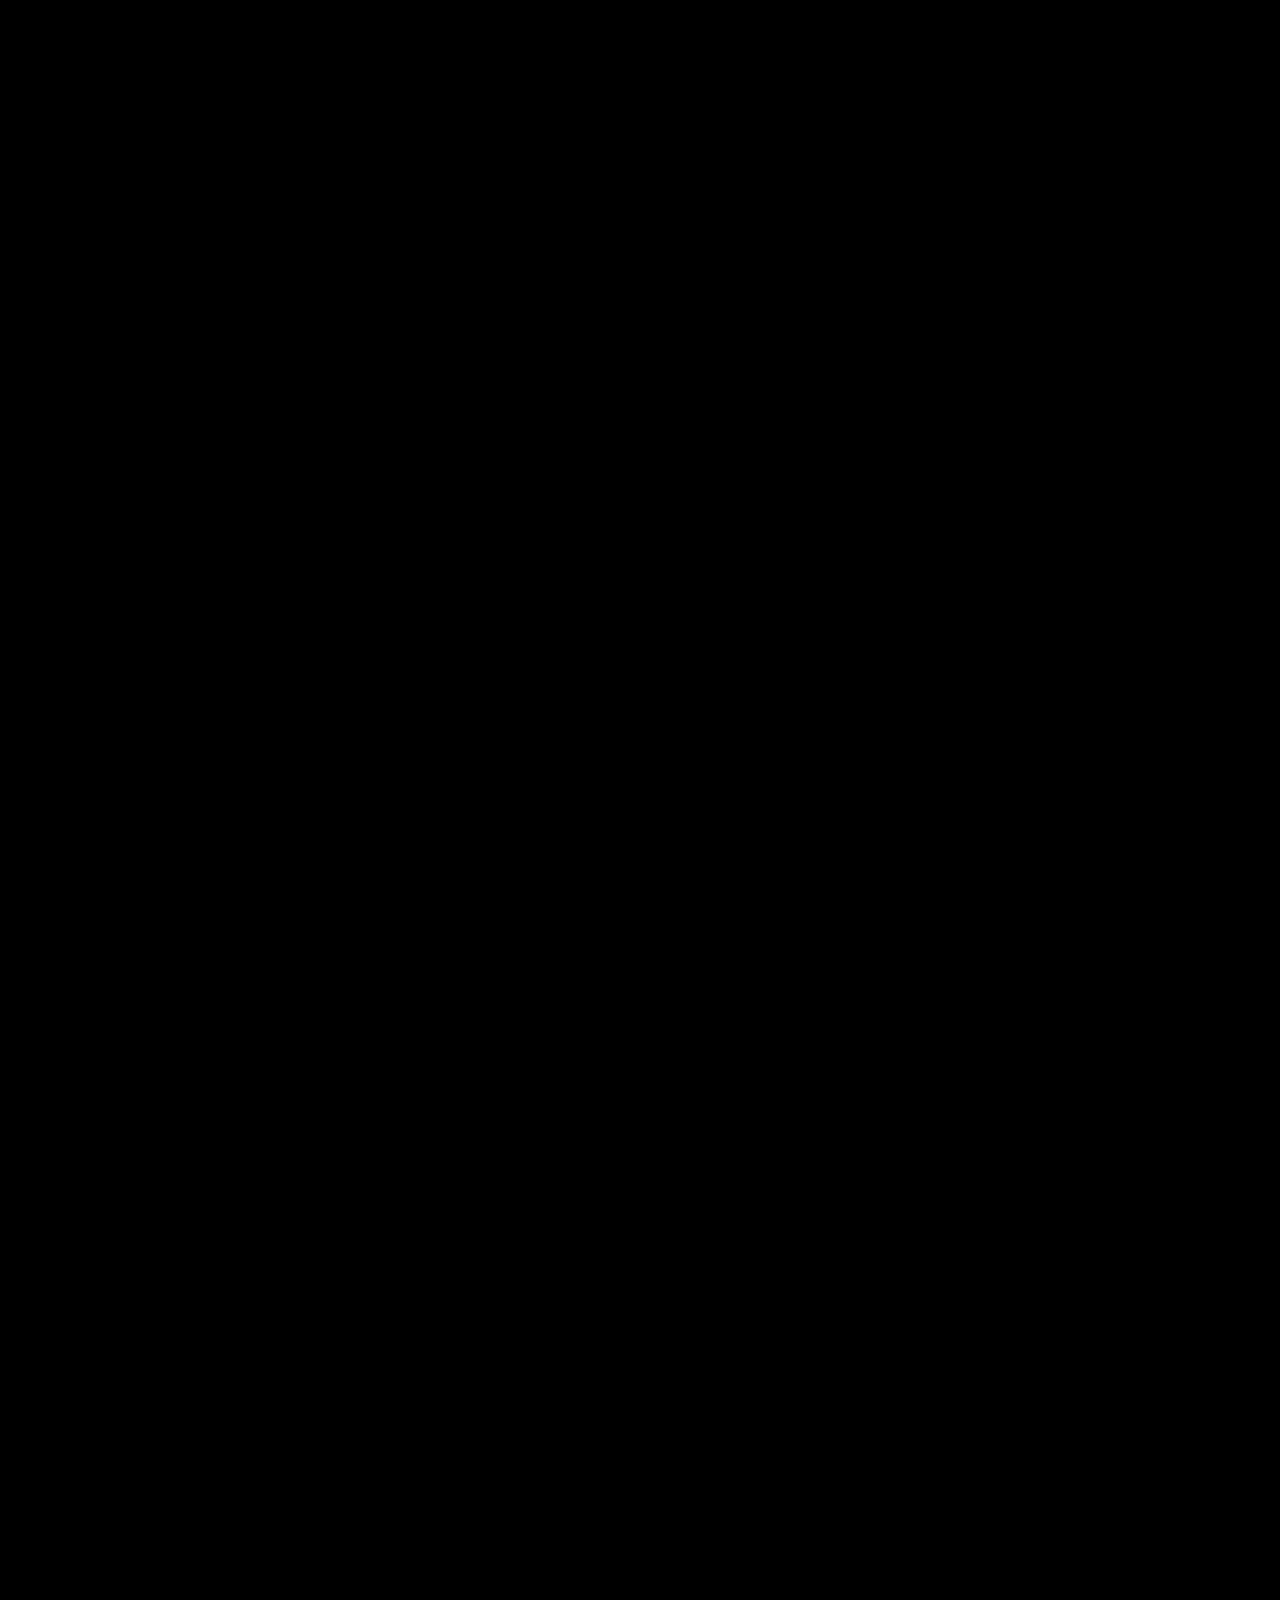
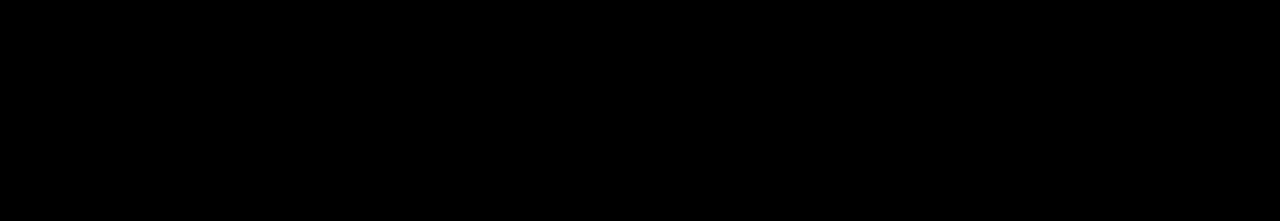
==== commit 23b708d8: "tweaks done" ====
--- a/index.html
+++ b/index.html
@@ -13,7 +13,7 @@
     <ul id="navbar_center_mob" class="navbar_center_mob" >
         <li><a href="#">Home</a></li>
         <li><a href="#">About Us</a></li>
-        <li><a href="#">Services</a></li>
+        <!-- <li><a href="#">Services</a></li> -->
         <li><a href="#">Gallery</a></li>
         <li><a href="#">Blog</a></li>
     </ul>
@@ -25,7 +25,7 @@
             <ul class="navbar_center" >
                 <li><a href="#">Home</a></li>
                 <li><a href="#">About Us</a></li>
-                <li><a href="#ser">Services</a></li>
+                <!-- <li><a href="#ser">Services</a></li> -->
                 <li><a href="#">Gallery</a></li>
                 <li><a href="#">Blog</a></li>
             </ul>
@@ -44,23 +44,23 @@
             <p class="ser_head_sub">From concept to creation, we craft solutions that resonate. Our services include product photography, ad films, graphic design, digital marketing, and web development—delivering impactful visuals, compelling stories, and seamless digital experiences.</p>
         </div>
         <div data-aos="fade-up" class="ser_img">
-            <div style="background-image: url('./assets/img/ser_1.png');" class="ser_img_container">
+            <div style="background-image: url('./assets/img/ser_1.png');" class="ser_img_container ser_img_container_1">
                 <p>Ad Films & <br> Graphic Designs</p>
             </div>
-            <div style="background-image: url('./assets/img/ser_2.png');" class="ser_img_container">
+            <div style="background-image: url('./assets/img/ser_2.png');" class="ser_img_container ser_img_container_2">
                 <p>Product <br> Photography</p>
             </div>
-            <div style="background-image: url('./assets/img/ser_3.png');" class="ser_img_container">
+            <div style="background-image: url('./assets/img/ser_3.png');" class="ser_img_container ser_img_container_1">
                 <p>Digital <br> Marketing</p>
             </div>
-            <div style="background-image: url('./assets/img/ser_4.png');" class="ser_img_container">
+            <div style="background-image: url('./assets/img/ser_4.png');" class="ser_img_container ser_img_container_2">
                 <p>Website <br> Development</p>
             </div>
         </div>
     </section>
     <section class="highlight" >
-        <!-- <p data-aos="fade-up" class="hg_main">Together in the Spotlight: Stories <br> Through Our Lens.</p>
-        <p data-aos="fade-up" class="hg_sub">Step into a world where creativity meets collaboration. Explore our handpicked highlights of photography and videography, showcasing the magic we’ve created together with our clients. Every shot, every frame tells a story—your story, brought to life with passion and precision.</p> -->
+        <p data-aos="fade-up" class="hg_main">Together in the Spotlight: Stories <br> Through Our Lens.</p>
+        <p data-aos="fade-up" class="hg_sub">Step into a world where creativity meets collaboration. Explore our handpicked highlights of photography and videography, showcasing the magic we’ve created together with our clients. Every shot, every frame tells a story—your story, brought to life with passion and precision.</p>
 
 
         <div class="hg_dis">
@@ -111,8 +111,8 @@
     
 
     <section data-aos="fade-up" class="tes_top">
-        <p class="tes_top_main">What Our Clients Say: <br> Real Stories, Real Impact.</p>
-        <p class="tes_top_sub">We take pride in the relationships we build and the results we deliver. Here’s what our clients have to say about their experience with us, and how we’ve helped bring their vision to life with creativity, precision, and dedication.</p>
+        <p class="tes_top_main">Reels That Captivate: <br> Moments in Motion. </p>
+        <p class="tes_top_sub">Engaging Short-Form Content to Spark Connections and Elevate Brands.</p>
     </section>
 
 
--- a/css/style.css
+++ b/css/style.css
@@ -207,6 +207,8 @@
     grid-template-columns: repeat(2,1fr);
     gap: 13px;
     margin-top: 13px;
+    justify-content: space-around;
+    align-items: center;
 }
 .ser_img img{
     width: 100%;
@@ -219,6 +221,19 @@
     border-radius:15px ;
     background-size: cover;
     transition: 0.3s;
+    flex: 1;
+    width: 650px;
+    height: 316px;
+}
+.ser_img_container_1{
+    align-self: flex-end;
+    justify-self: right;
+    display: flex;
+}
+.ser_img_container_2{
+    align-self: flex-start;
+    justify-self: left;
+    display: flex;
 }
 .ser_img_container:hover{
     transform: scale(1.1);
@@ -230,6 +245,8 @@
     padding-top: 200px;
     padding-left: 17px;
     padding-bottom: 13px;
+    display: flex;
+    flex: 1;
 }
 .tes_top{
     margin: 0px 58px;
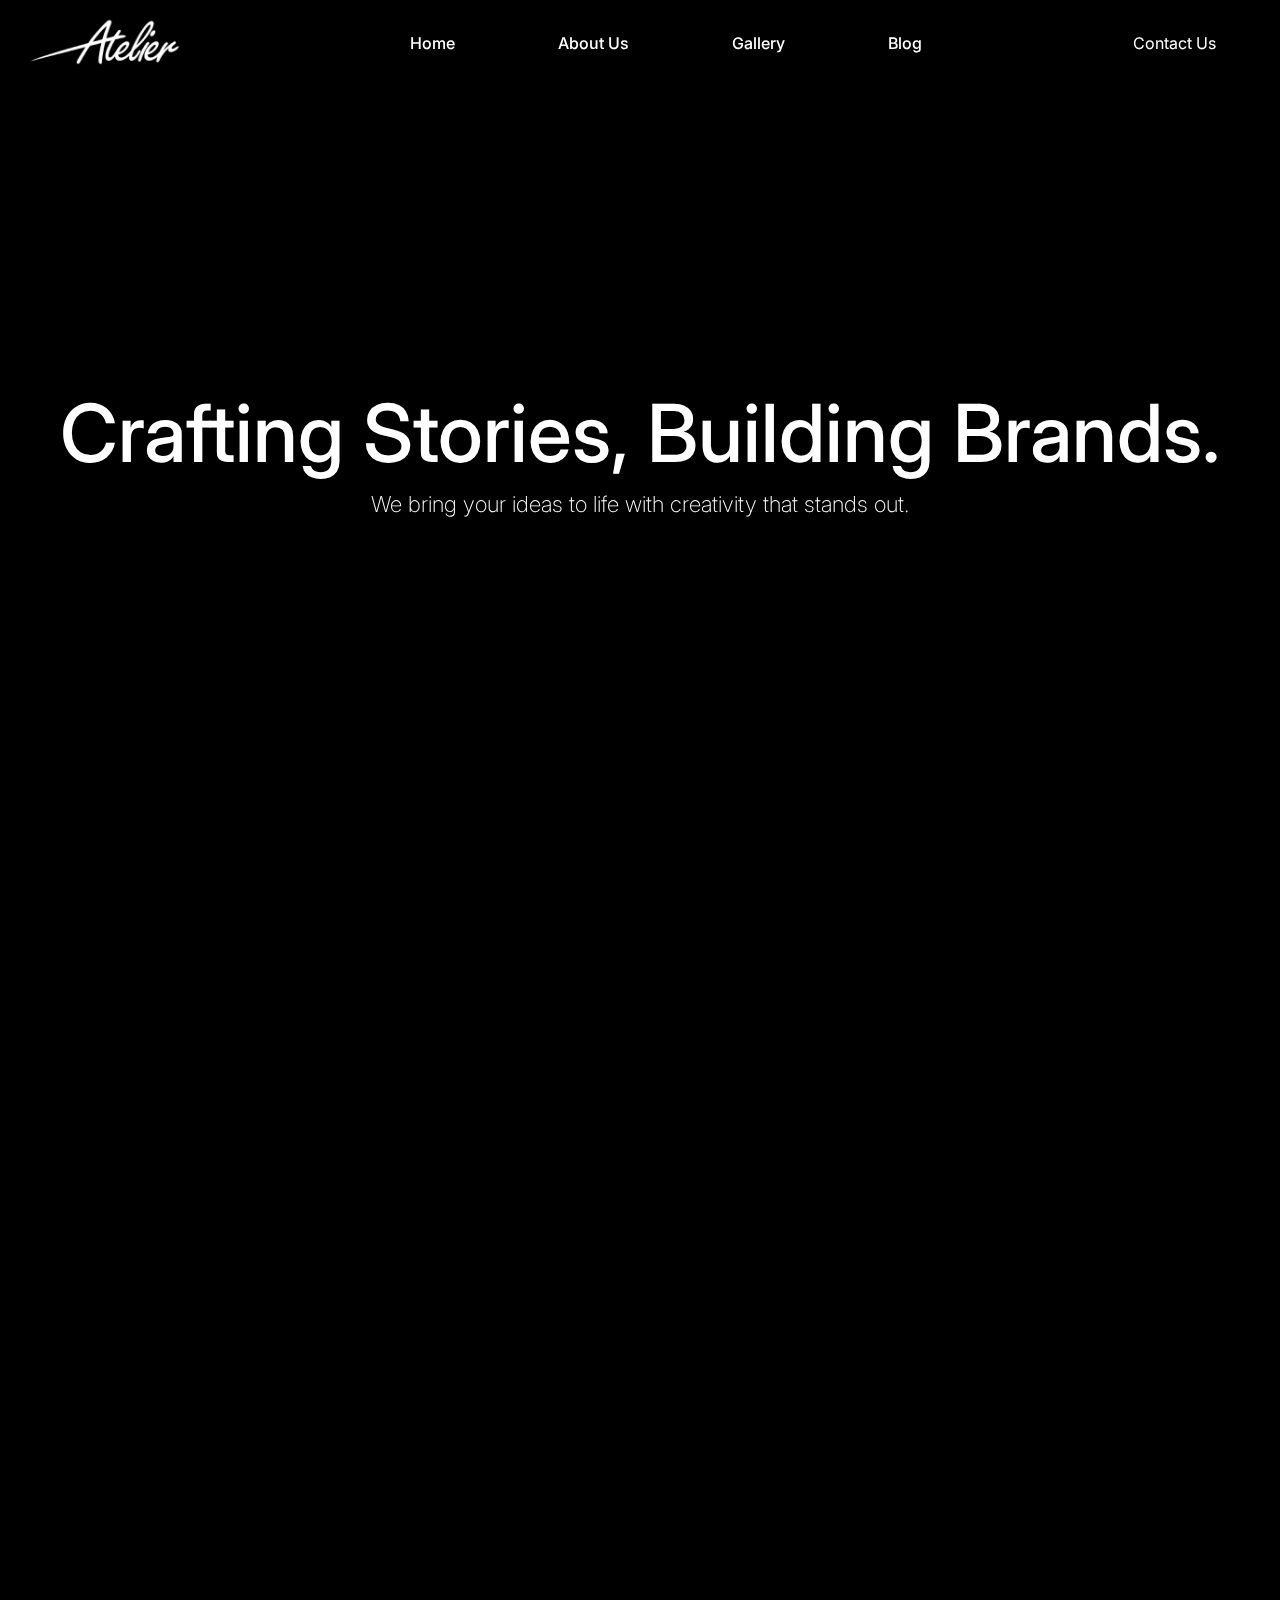
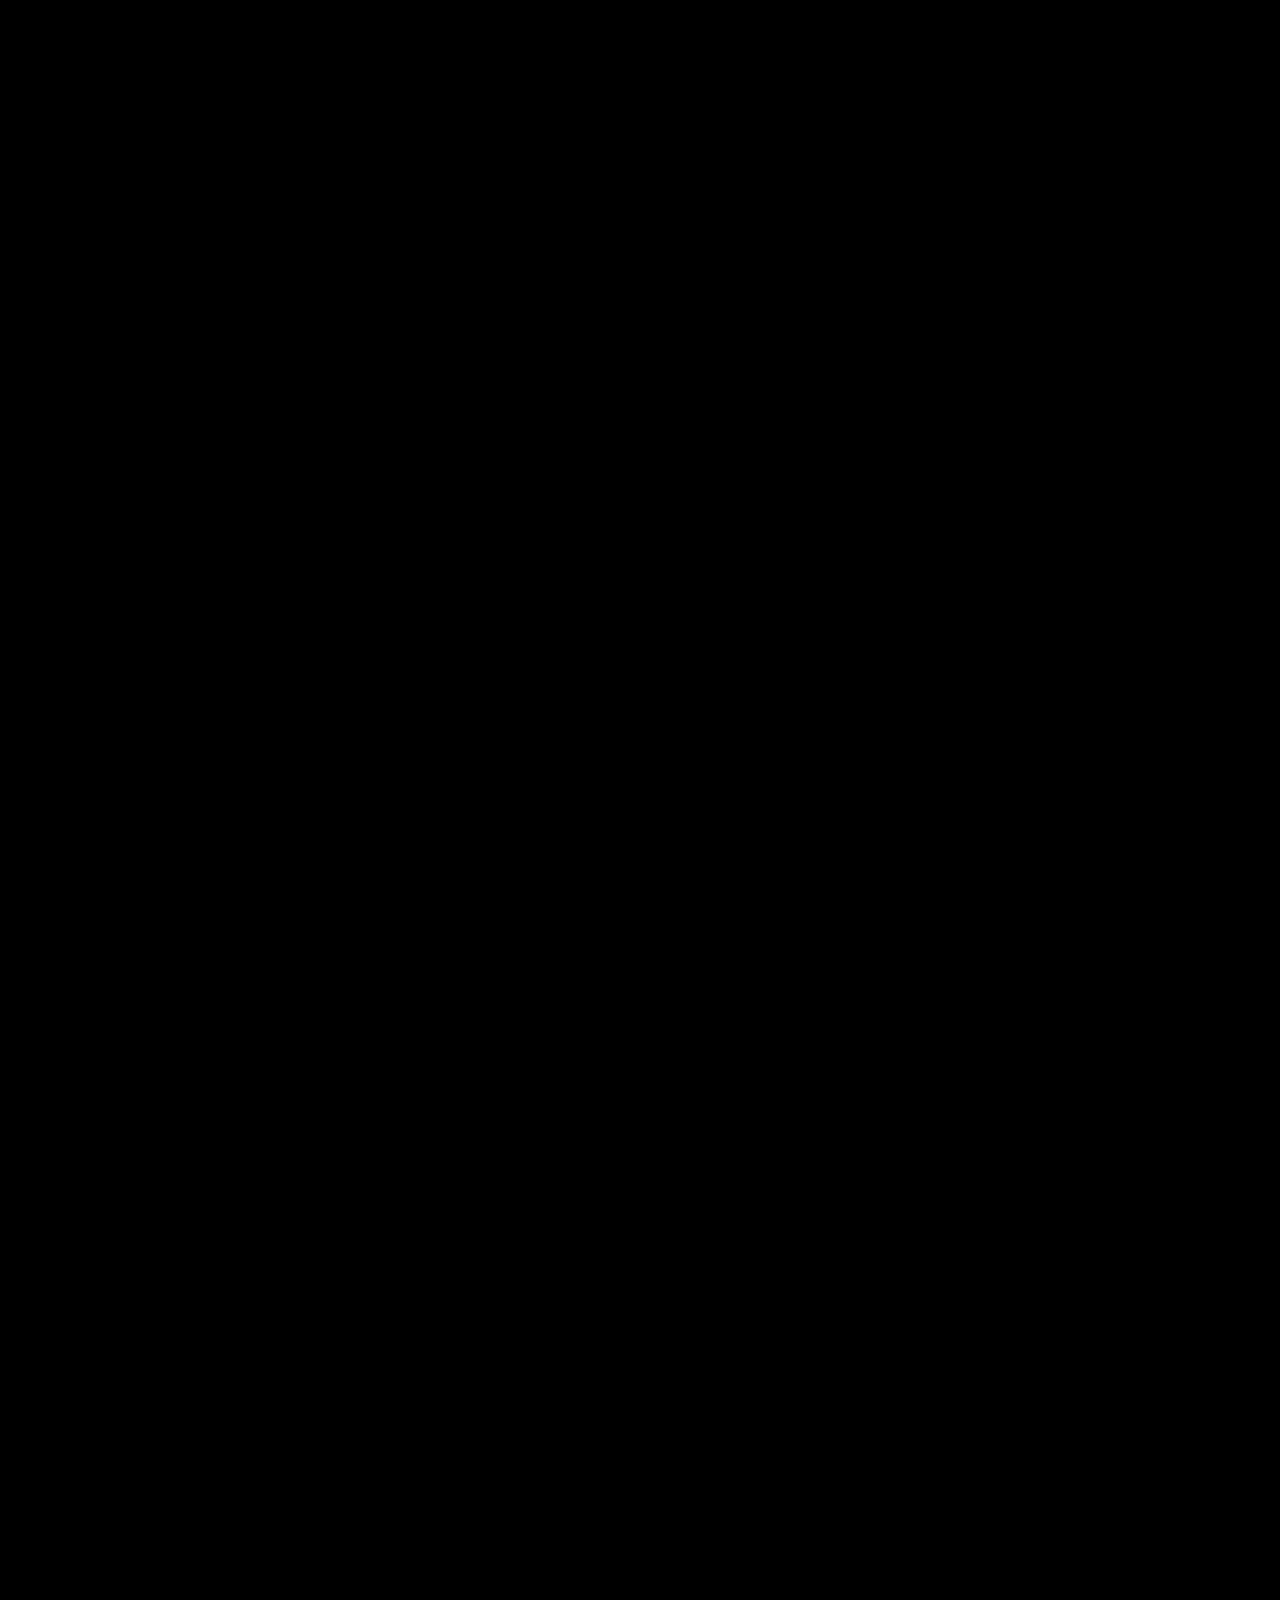
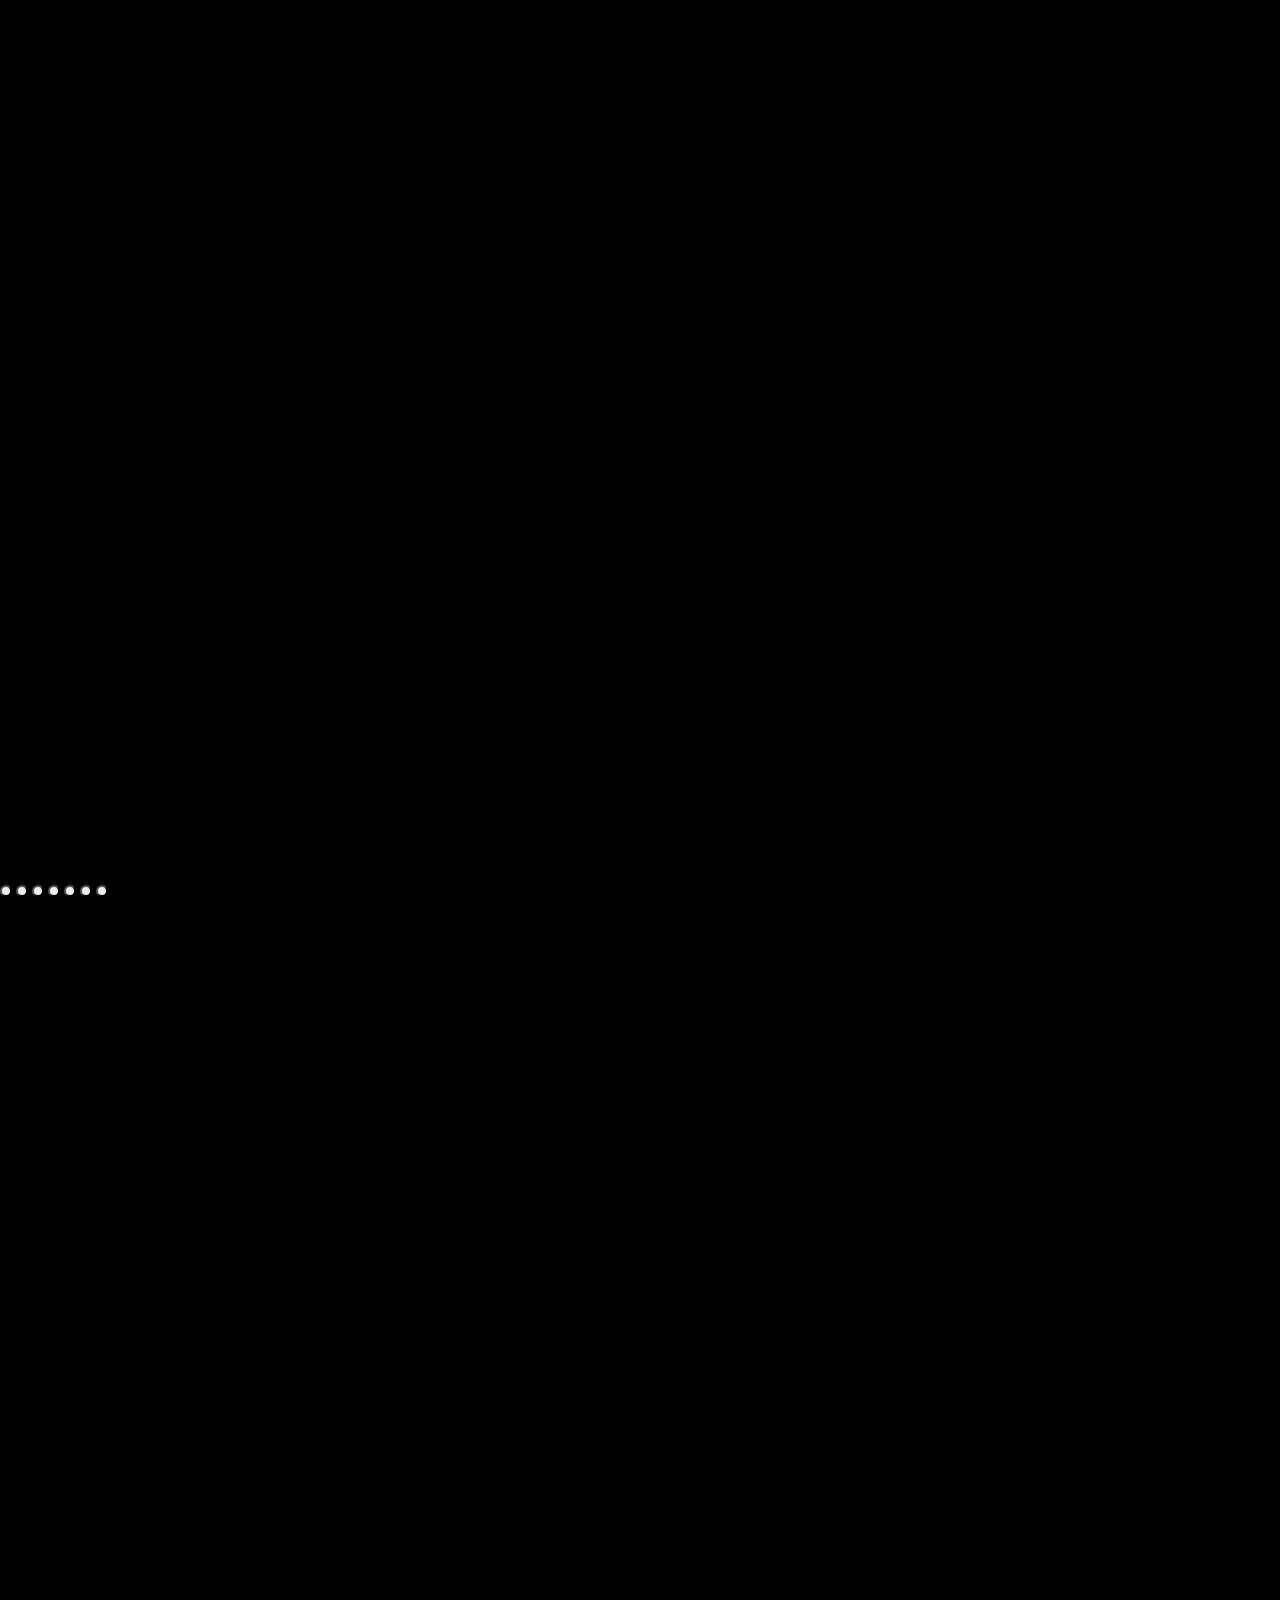
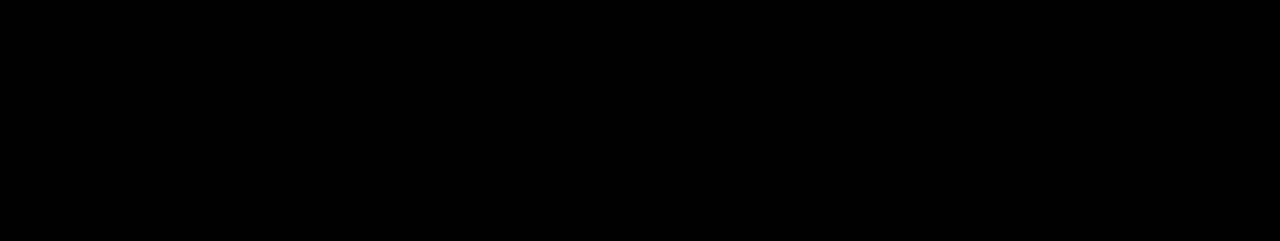
==== commit 5145761d: "about us page" ====
--- a/index.html
+++ b/index.html
@@ -12,11 +12,12 @@
     
     <ul id="navbar_center_mob" class="navbar_center_mob" >
         <li><a href="#">Home</a></li>
-        <li><a href="#">About Us</a></li>
+        <li><a href="./about.html">About Us</a></li>
         <!-- <li><a href="#">Services</a></li> -->
-        <li><a href="#">Gallery</a></li>
-        <li><a href="#">Blog</a></li>
+        <li><a href="./gallery.html">Gallery</a></li>
+        <li><a href="./blog.html">Blog</a></li>
     </ul>
+    
     <button onclick="navToggle()" id="nav_cross" class="nav_cross" ><img src="./assets/img/Arrow_4_white.png" alt=""></button>
 
     <section data-aos="fade-up" class="hero" >
@@ -24,10 +25,10 @@
             <img src="./assets/img/Navbar_brand.png" alt="">
             <ul class="navbar_center" >
                 <li><a href="#">Home</a></li>
-                <li><a href="#">About Us</a></li>
+                <li><a href="./about.html">About Us</a></li>
                 <!-- <li><a href="#ser">Services</a></li> -->
-                <li><a href="#">Gallery</a></li>
-                <li><a href="#">Blog</a></li>
+                <li><a href="./gallery.html">Gallery</a></li>
+                <li><a href="./blog.html">Blog</a></li>
             </ul>
             <a class="nav_con" href="#contact">Contact Us</a>
             <button onclick="navToggle()" class="nav_ham" ><img src="./assets/img/ham.png" alt=""></button>
@@ -36,7 +37,7 @@
         <p class="hero_sub" >We bring your ideas to life with creativity that stands out.</p>
     </section>
     <video data-aos="fade-up" class="video-container" autoplay muted loop>
-        <source src="https://s3-figma-videos-production-sig.figma.com/video/1398712569956976635/TEAM/b59c/87f8/-dcb5-4c5a-9a79-0bad28586f59?Expires=1733702400&Key-Pair-Id=APKAQ4GOSFWCVNEHN3O4&Signature=Ge2k1dkvYuDNRxfFnb7iz0OQzl4dxLGJ5h0YOPUgLgoIsUeOF35RKyNWfYTuwB6p54HUMT9RZt2eQVV6VPY-y17ZmvyoUJ28lkadcPNDQeqiRQ0-DRFMhvxjTPYehKQqruaYslQ7dJD1f~2lo4L7ki6lrlYay6ekeTfnTifFphs8VPhjalJFPZiBwRVniQOca1vmG1P13F~VgTuqSeatrmRhHXNW4PEdd-oSw0rP4K-2YIh9FZcc0BBc5cHJNfL-NrY1y1ypMc38xht5kBm7nk3dLWcIDWaEs1Um3lDbh1e1WoXw8ADbNz~4jFcEBToI3ipLglaLe~OHJpHcjH2mCw__" type="video/mp4">
+        <source src="https://s3-figma-videos-production-sig.figma.com/video/1398712569956976635/TEAM/b59c/87f8/-dcb5-4c5a-9a79-0bad28586f59?Expires=1734912000&Key-Pair-Id=APKAQ4GOSFWCVNEHN3O4&Signature=bRj~t1~q49KY13vRXEjRc1dFlAdNLlx1cmbFoJJ4I~NxEcFowKVMFYIiec2vNYPnoXd1VgkfJovf3O2sj6FTTqnZSH2ruJjT~[base64]~GOmtIhjNg__" type="video/mp4">
     </video>
     <section id="ser" class="ser">
         <div data-aos="fade-up" class="ser_head">
@@ -116,115 +117,72 @@
     </section>
 
 
-    <!-- <section data-aos="fade-up" class="container">
-        <div class="scroll-container">
-            <div class="carousel-primary">
-                <div class="tes_bot_mar">
-                    <div class="tes_bot_mar_user">
-                        <img src="" alt="">
-                        <div class="tes_bot_mar_user_det">
-                            <p class="tes_bot_mar_user_det_name" >Lorem ipsum</p>
-                            <p class="tes_bot_mar_user_det_sub" >Lorem ipsum dolor sit amet,</p>
-                        </div>
-                    </div>
-                    <p class="tes_bot_mar_cmt">Lorem ipsum dolor sit amet consectetur adipisicing elit. Beatae dignissimos numquam tempore illum, quisquam voluptas consectetur ea quaerat autem </p>
-                </div>
-                <div class="tes_bot_mar">
-                    <div class="tes_bot_mar_user">
-                        <img src="" alt="">
-                        <div class="tes_bot_mar_user_det">
-                            <p class="tes_bot_mar_user_det_name" >Lorem ipsum</p>
-                            <p class="tes_bot_mar_user_det_sub" >Lorem ipsum dolor sit amet,</p>
-                        </div>
-                    </div>
-                    <p class="tes_bot_mar_cmt">Lorem ipsum dolor sit amet consectetur adipisicing elit. Beatae dignissimos numquam tempore illum, quisquam voluptas consectetur ea quaerat autem </p>
-                </div>
-                <div class="tes_bot_mar">
-                    <div class="tes_bot_mar_user">
-                        <img src="" alt="">
-                        <div class="tes_bot_mar_user_det">
-                            <p class="tes_bot_mar_user_det_name" >Lorem ipsum</p>
-                            <p class="tes_bot_mar_user_det_sub" >Lorem ipsum dolor sit amet,</p>
-                        </div>
-                    </div>
-                    <p class="tes_bot_mar_cmt">Lorem ipsum dolor sit amet consectetur adipisicing elit. Beatae dignissimos numquam tempore illum, quisquam voluptas consectetur ea quaerat autem </p>
-                </div>
-            </div>
-            <div class="carousel-primary carousel-secondary">
-                <div class="tes_bot_mar">
-                    <div class="tes_bot_mar_user">
-                        <img src="" alt="">
-                        <div class="tes_bot_mar_user_det">
-                            <p class="tes_bot_mar_user_det_name" >Lorem ipsum</p>
-                            <p class="tes_bot_mar_user_det_sub" >Lorem ipsum dolor sit amet,</p>
-                        </div>
-                    </div>
-                    <p class="tes_bot_mar_cmt">Lorem ipsum dolor sit amet consectetur adipisicing elit. Beatae dignissimos numquam tempore illum, quisquam voluptas consectetur ea quaerat autem </p>
-                </div>
-                <div class="tes_bot_mar">
-                    <div class="tes_bot_mar_user">
-                        <img src="" alt="">
-                        <div class="tes_bot_mar_user_det">
-                            <p class="tes_bot_mar_user_det_name" >Lorem ipsum</p>
-                            <p class="tes_bot_mar_user_det_sub" >Lorem ipsum dolor sit amet,</p>
-                        </div>
-                    </div>
-                    <p class="tes_bot_mar_cmt">Lorem ipsum dolor sit amet consectetur adipisicing elit. Beatae dignissimos numquam tempore illum, quisquam voluptas consectetur ea quaerat autem </p>
-                </div>
-                <div class="tes_bot_mar">
-                    <div class="tes_bot_mar_user">
-                        <img src="" alt="">
-                        <div class="tes_bot_mar_user_det">
-                            <p class="tes_bot_mar_user_det_name" >Lorem ipsum</p>
-                            <p class="tes_bot_mar_user_det_sub" >Lorem ipsum dolor sit amet,</p>
-                        </div>
-                    </div>
-                    <p class="tes_bot_mar_cmt">Lorem ipsum dolor sit amet consectetur adipisicing elit. Beatae dignissimos numquam tempore illum, quisquam voluptas consectetur ea quaerat autem </p>
-                </div>
-            </div>
-        </div>
-    </section> -->
 
     <section data-aos="fade-up" class="container container_2">
         <div id="scroll_container" class="scroll-container">
             <div id="reel_container_1" class="reel_container">
                 <img id="reel_img_1" src="./assets/img/Brawny_Dining_THUMB.jpg" alt="">
-                <iframe id="reel_video_1" src="https://drive.google.com/file/d/1KdUZoqmOkffOwGLlcmZFvDitgjtU5mvn/preview?&autoplay=1" frameborder="0"></iframe>
+                <!-- <iframe id="reel_video_1" src="https://drive.google.com/file/d/1KdUZoqmOkffOwGLlcmZFvDitgjtU5mvn/preview?&autoplay=1" frameborder="0"></iframe> -->
+                <video id="reel_video_1" data-aos="fade-up" autoplay muted loop>
+                    <source src="https://firebasestorage.googleapis.com/v0/b/atelieradsventure-23d76.firebasestorage.app/o/Landing%20Page%20Reels%2F01.mp4?alt=media&token=6198a89e-894b-4d46-8343-38ef299e8a64" type="video/mp4">
+                </video>
             </div>
             <div id="reel_container_2" class="reel_container">
                 <img id="reel_img_2" src="./assets/img/ash hopper thumb.jpg" alt="">
-                <iframe id="reel_video_2" src="https://drive.google.com/file/d/11QvzAqEUBkKfL1Iyb2ciZH33t3ZwVKh1/preview" frameborder="0"></iframe>
-   
+                <!-- <iframe  src="https://drive.google.com/file/d/11QvzAqEUBkKfL1Iyb2ciZH33t3ZwVKh1/preview" frameborder="0"></iframe> -->
+                <video id="reel_video_2" data-aos="fade-up" autoplay muted loop>
+                    <source src="https://firebasestorage.googleapis.com/v0/b/atelieradsventure-23d76.firebasestorage.app/o/Landing%20Page%20Reels%2F02.mp4?alt=media&token=e79491bb-f12a-407c-a645-d1dd240729af" type="video/mp4">
+                </video>
             </div>
             <div id="reel_container_3" class="reel_container">
                 <img id="reel_img_3" src="./assets/img/ashnight thumb.jpg" alt="">
-                <iframe id="reel_video_3" src="https://drive.google.com/file/d/1MNMAtKDbAXLfI03uDutc0ELQxZ4CsqXJ/preview" frameborder="0"></iframe>
-   
+                <!-- <iframe id="reel_video_3" src="https://drive.google.com/file/d/1MNMAtKDbAXLfI03uDutc0ELQxZ4CsqXJ/preview" frameborder="0"></iframe> -->
+                <video id="reel_video_2" data-aos="fade-up" autoplay muted loop>
+                    <source src="https://firebasestorage.googleapis.com/v0/b/atelieradsventure-23d76.firebasestorage.app/o/Ashknight%20Console.mp4?alt=media&token=eec70761-f1e4-45f7-875e-b93825858761" type="video/mp4">
+                </video>
             </div>
             <div id="reel_container_4" class="reel_container">
                 <img id="reel_img_4" src="./assets/img/ashrattan chair thumb.jpg" alt="">
-                <iframe id="reel_video_4" src="https://drive.google.com/file/d/1FnzvHBjXLAE9kfWO-Naagqeo-Jgtzn0O/preview" frameborder="0"></iframe>
-  
+                <!-- <iframe id="reel_video_4" src="https://drive.google.com/file/d/1FnzvHBjXLAE9kfWO-Naagqeo-Jgtzn0O/preview" frameborder="0"></iframe> -->
+                <video id="reel_video_4" data-aos="fade-up" autoplay muted loop>
+                    <source src="https://firebasestorage.googleapis.com/v0/b/atelieradsventure-23d76.firebasestorage.app/o/Landing%20Page%20Reels%2F03.mp4?alt=media&token=834e799f-d052-4d9a-b0fb-1d1c82a0996a" type="video/mp4">
+                </video>
             </div>
             <div id="reel_container_5" class="reel_container">
                 <img id="reel_img_5" src="./assets/img/banish thumb.jpg" alt="">
-                <iframe id="reel_video_5" src="https://drive.google.com/file/d/1ehCqRRwCwtzoN4DFK5y86uKzIZU04Tik/preview" frameborder="0"></iframe>
- 
+                <!-- <iframe id="reel_video_5" src="https://drive.google.com/file/d/1ehCqRRwCwtzoN4DFK5y86uKzIZU04Tik/preview" frameborder="0"></iframe> -->
+                <video id="reel_video_5" data-aos="fade-up" autoplay muted loop>
+                    <source src="https://firebasestorage.googleapis.com/v0/b/atelieradsventure-23d76.firebasestorage.app/o/Landing%20Page%20Reels%2F06.mp4?alt=media&token=8b35dc91-9d93-4c56-a97a-9ee77a261c8f" type="video/mp4">
+                </video>
             </div>
             <div id="reel_container_6" class="reel_container">
                 <img id="reel_img_6" src="./assets/img/ashtone thumb.jpg" alt="">
-                <iframe id="reel_video_6" src="https://drive.google.com/file/d/1mJwmbSNquNLdq2Q6ntVdq2kD0Z-M4JLr/preview" frameborder="0"></iframe>
-                <!-- <video  controls autoplay muted loop >
-                    <source src="https://drive.google.com/file/d/1mJwmbSNquNLdq2Q6ntVdq2kD0Z-M4JLr/preview" type="video/mp4">
-                </video>    -->
+                <!-- <iframe id="reel_video_6" src="https://drive.google.com/file/d/1mJwmbSNquNLdq2Q6ntVdq2kD0Z-M4JLr/preview" frameborder="0"></iframe> -->
+                <video id="reel_video_6" data-aos="fade-up" autoplay muted loop>
+                    <source src="https://firebasestorage.googleapis.com/v0/b/atelieradsventure-23d76.firebasestorage.app/o/Landing%20Page%20Reels%2F04.mp4?alt=media&token=6683da9e-5a35-44eb-a074-3368ab467e84" type="video/mp4">
+                </video>
             </div>
             <div id="reel_container_7" class="reel_container">
                 <img id="reel_img_7" src="./assets/img/Bencour Tv Thumb .jpg" alt="">
-                <iframe id="reel_video_7" src="https://drive.google.com/file/d/12Ja_4GkSwWzmrpDR76ZE-6qRdCPqveaO/preview" frameborder="0"></iframe>
-   
-            </div>
-        </div>
-    </section>
+                <!-- <iframe id="reel_video_7" src="https://drive.google.com/file/d/12Ja_4GkSwWzmrpDR76ZE-6qRdCPqveaO/preview" frameborder="0"></iframe> -->
+                <video id="reel_video_7" data-aos="fade-up" autoplay muted loop>
+                    <source src="https://firebasestorage.googleapis.com/v0/b/atelieradsventure-23d76.firebasestorage.app/o/Landing%20Page%20Reels%2F05.mp4?alt=media&token=86353ee2-0355-492e-bed0-af364035c07a" type="video/mp4">
+                </video>
+            </div>
+        </div>
+    </section>
+
+    <section class="toggler_btn_container" >
+        <button onclick="toggle_frame_2(1)" class="toggle_btn toggle_btn_dot" id="toggle_btn_f2_1" style="width: 12px;height: 12px;border-radius: 12px; transition: 0.2s;" ></button>
+        <button onclick="toggle_frame_2(2)" class="toggle_btn toggle_btn_dot" id="toggle_btn_f2_2" style="width: 12px;height: 12px;border-radius: 12px; transition: 0.2s;" ></button>
+        <button onclick="toggle_frame_2(3)" class="toggle_btn toggle_btn_dot" id="toggle_btn_f2_3" style="width: 12px;height: 12px;border-radius: 12px; transition: 0.2s;" ></button>
+        <button onclick="toggle_frame_2(4)" class="toggle_btn toggle_btn_dot" id="toggle_btn_f2_4" style="width: 12px;height: 12px;border-radius: 12px; transition: 0.2s;" ></button>
+        <button onclick="toggle_frame_2(5)" class="toggle_btn toggle_btn_dot" id="toggle_btn_f2_5" style="width: 12px;height: 12px;border-radius: 12px; transition: 0.2s;" ></button>
+        <button onclick="toggle_frame_2(6)" class="toggle_btn toggle_btn_dot" id="toggle_btn_f2_6" style="width: 12px;height: 12px;border-radius: 12px; transition: 0.2s;" ></button>
+        <button onclick="toggle_frame_2(7)" class="toggle_btn toggle_btn_dot" id="toggle_btn_f2_7" style="width: 12px;height: 12px;border-radius: 12px; transition: 0.2s;" ></button>
+    </section>
+
+
     <section id="contact" data-aos="fade-up" class="contact" >
         <div data-aos="fade-up" class="contact-s-2">
             <p  >Let’s talk about <br> <span class="contact-s-2-collab" >Collaboration</span> </p>
@@ -303,6 +261,56 @@
     }
 }
 navToggle()
+
+var index_2 = 1;
+
+
+    const toggle_frame_2 = (num) =>{
+
+    document.getElementById(`toggle_btn_f2_${index_2}`).style.backgroundColor = "#999999"
+    document.getElementById(`toggle_btn_f2_${index_2}`).style.scale = 1
+
+    if(num != 10 && num!= 20){
+
+        document.getElementById(`reel_container_${num}`).scrollIntoView({
+            behavior:'smooth',
+            inline:"center",
+            block:"center"
+        })
+        index_2 = num;
+        
+    }else{
+
+        console.log(index_2+1,index_2-1);
+        
+        if(num == 10 ){
+            document.getElementById(`reel_container_${index_2-1}`).scrollIntoView({
+                behavior:'smooth',
+                inline:"center",
+                block:"center"
+            })
+            index_2 = index_2 - 1
+            // console.log(index_2-1);
+            
+        }else if(num == 20 ){
+            document.getElementById(`reel_container_${index_2+1}`).scrollIntoView({
+                behavior:'smooth',
+                inline:"center",
+                block:"center"
+            })
+            index_2 = index_2 + 1
+            // console.log(index_2+1);
+            
+        }
+    }
+    document.getElementById(`toggle_btn_f2_${num > 7 ? index_2 : num}`).style.backgroundColor = "white"
+    document.getElementById(`toggle_btn_f2_${num > 7 ? index_2 : num}`).style.scale = 1.2
+
+    console.log(index_2);
+
+    }
+
+
 
 </script>
 
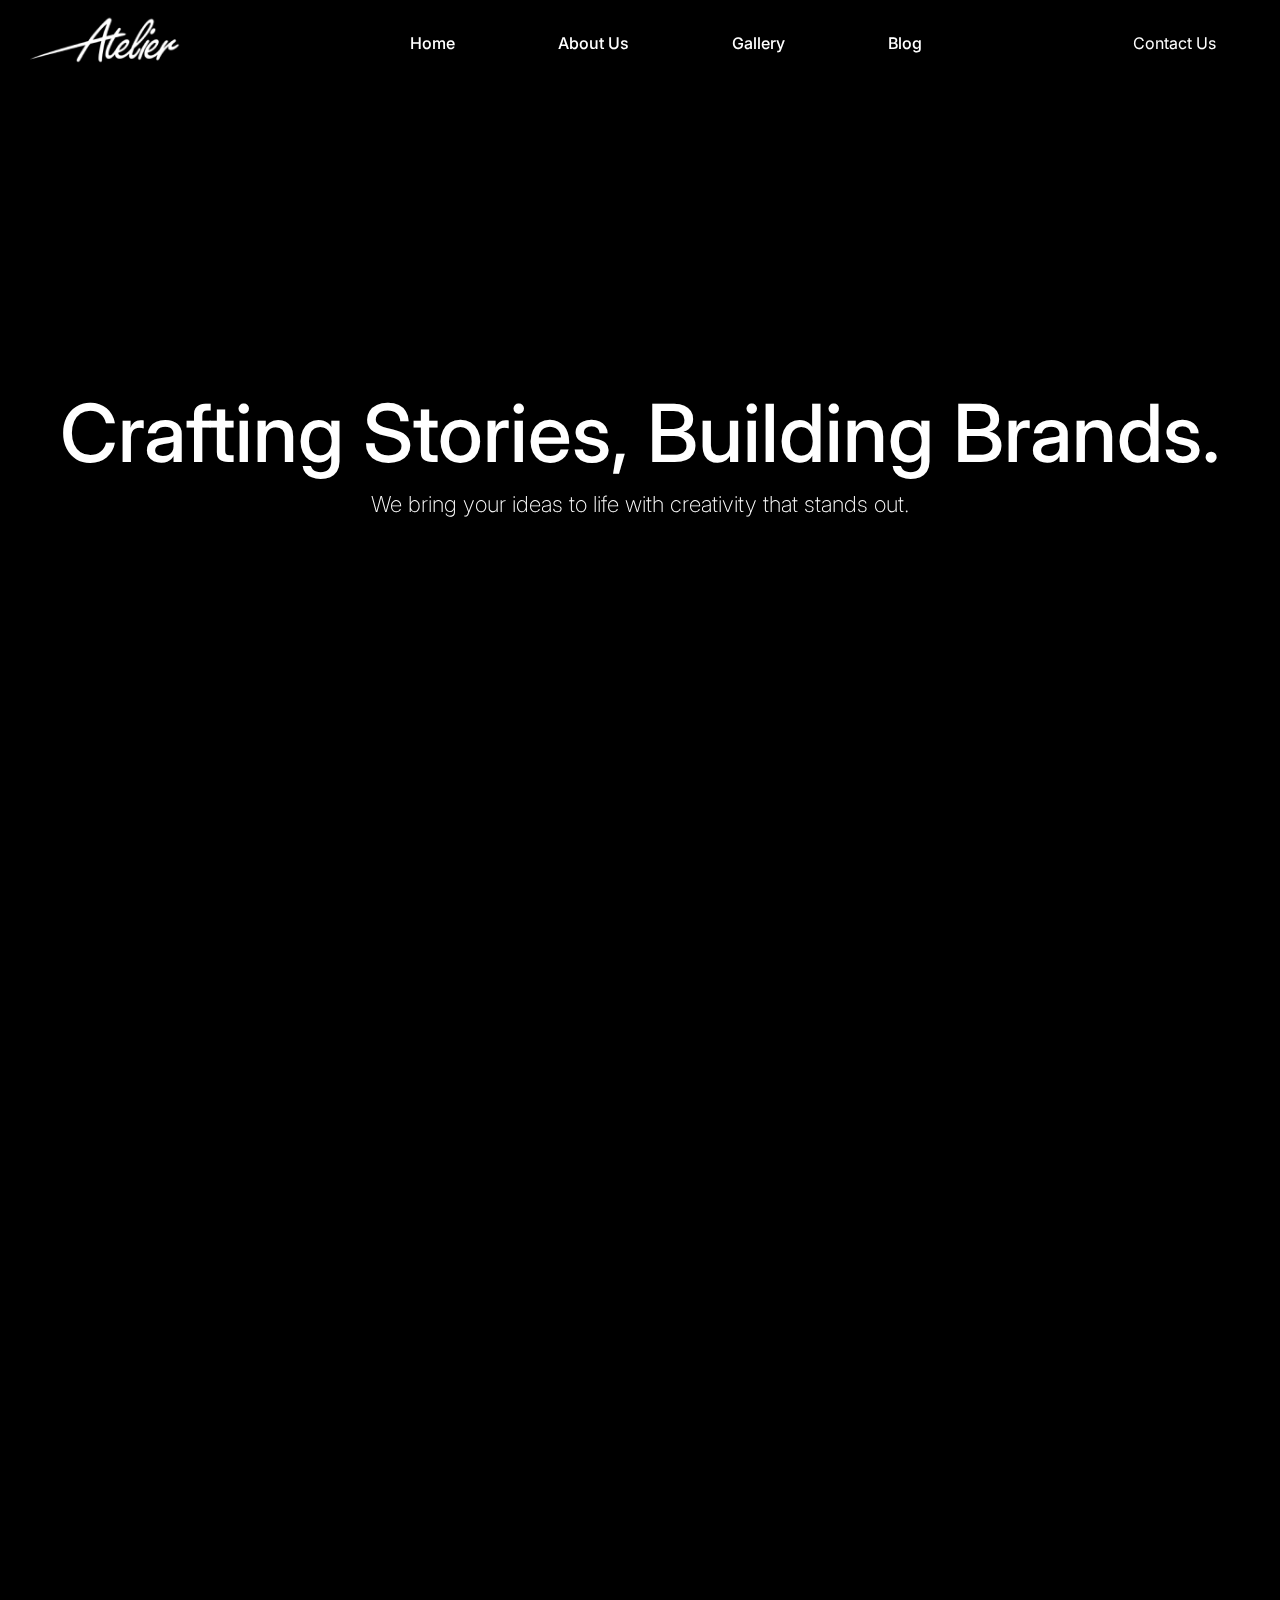
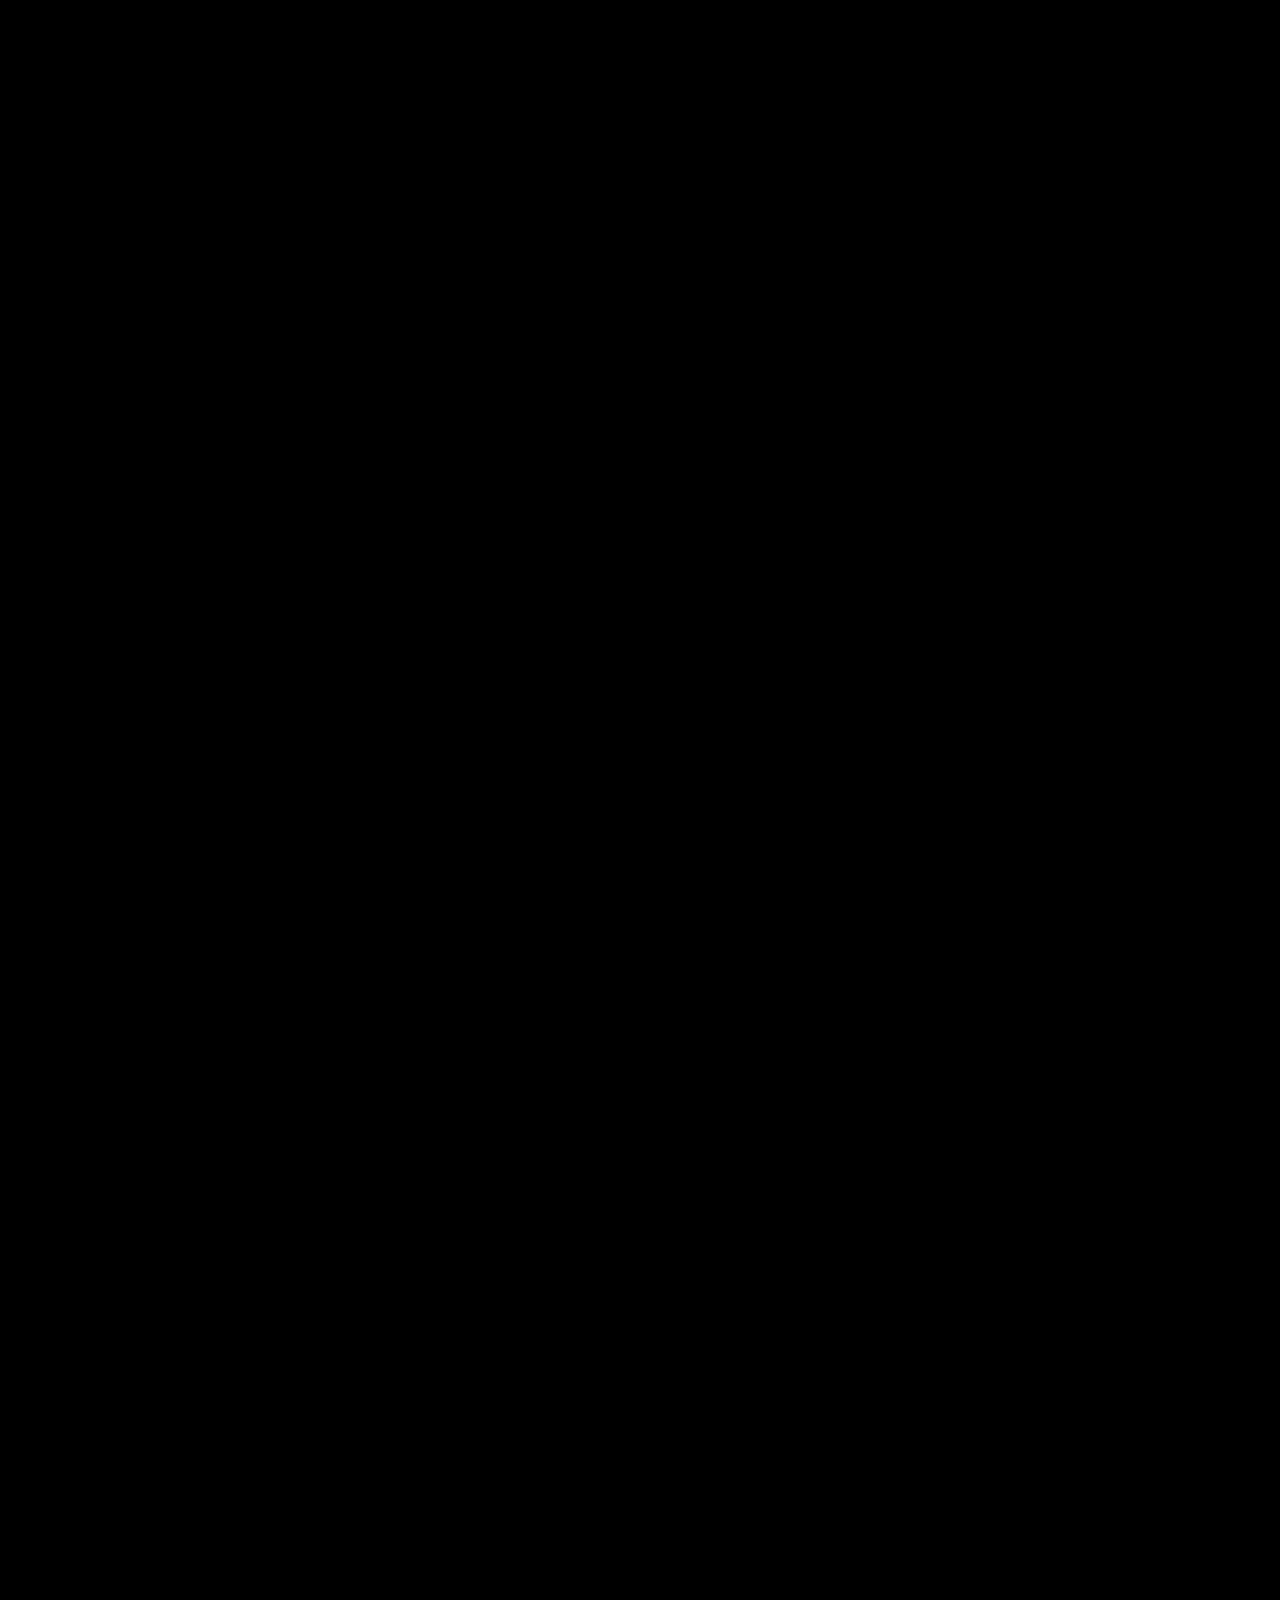
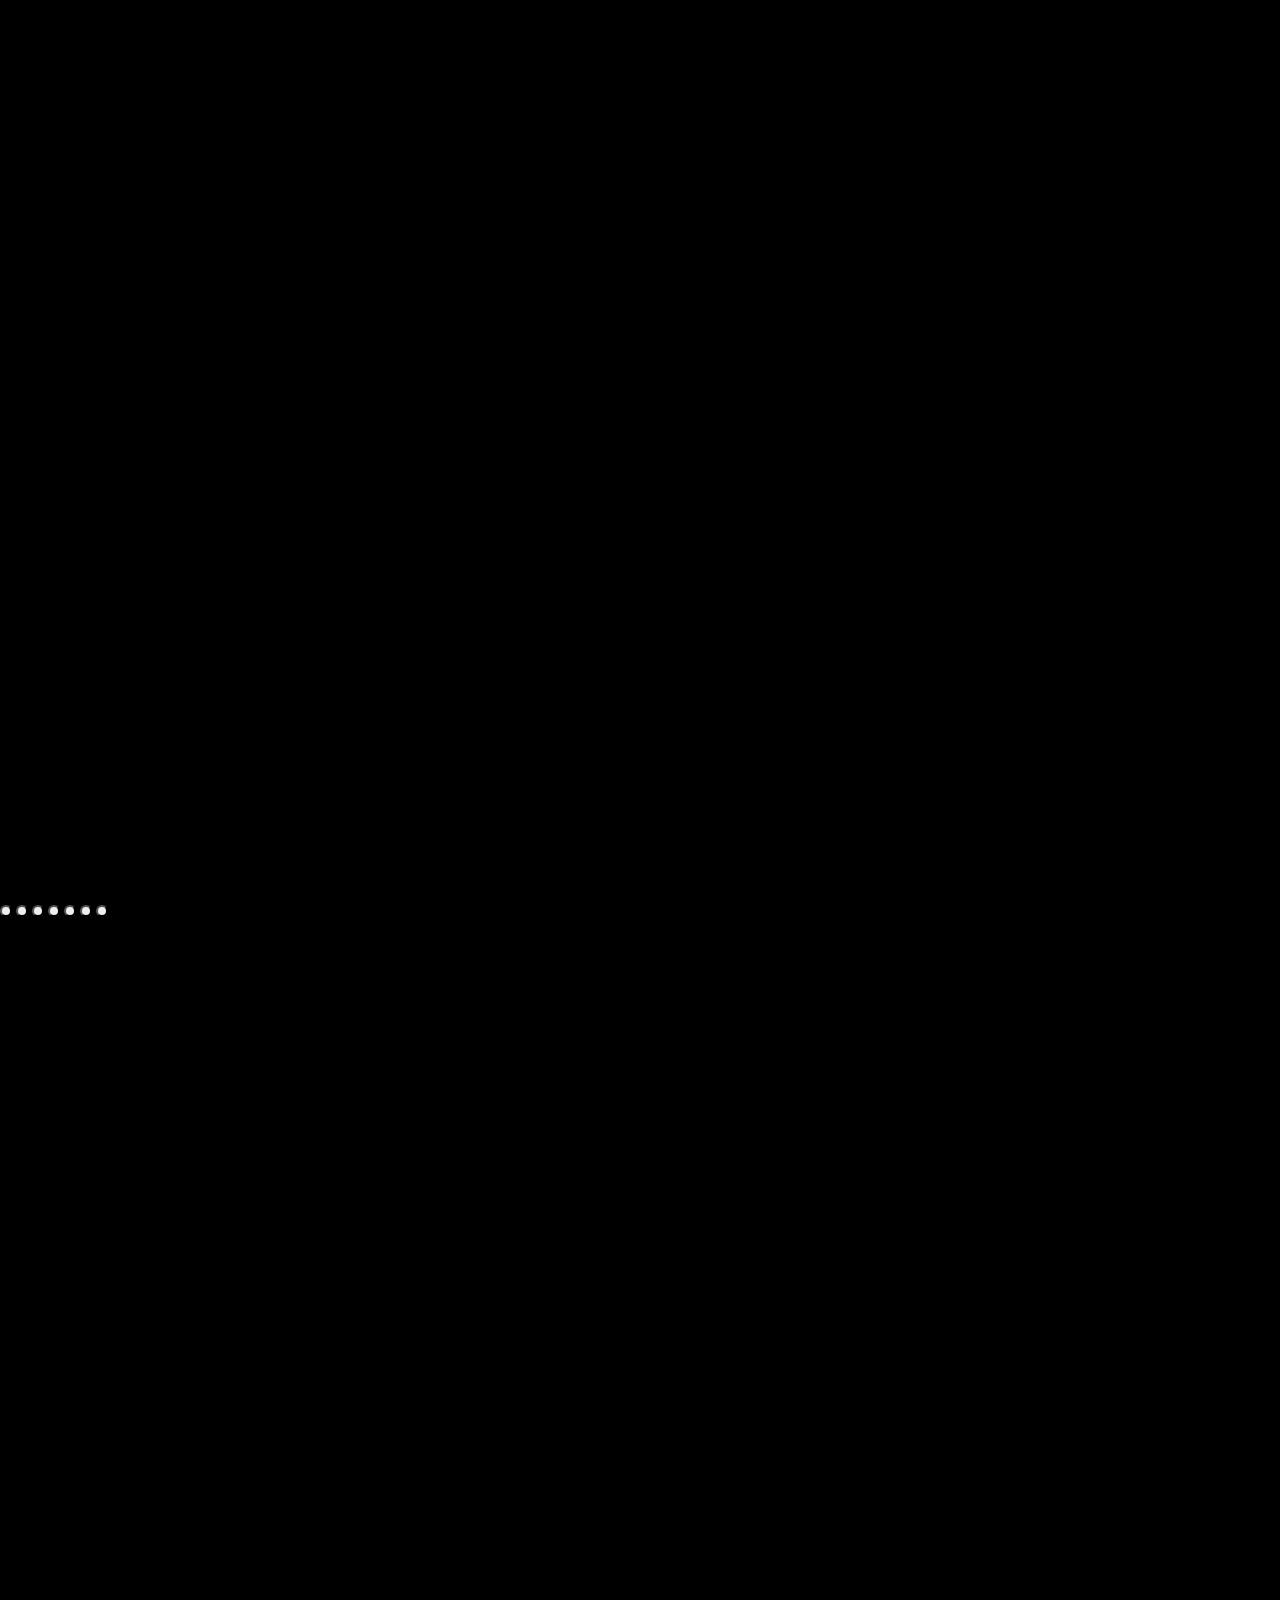
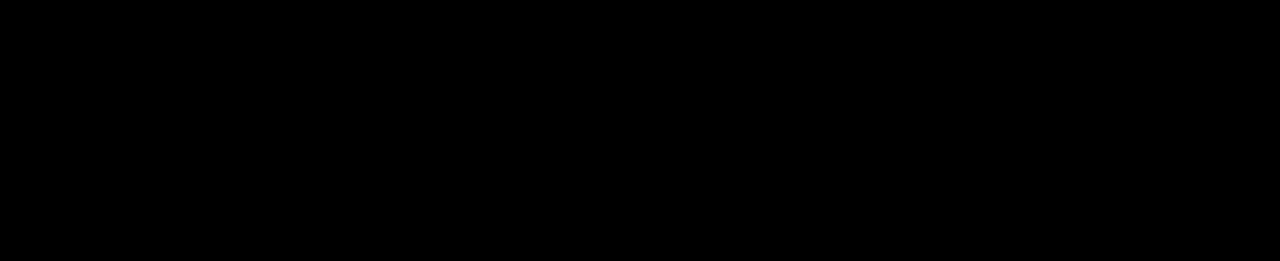
==== commit c071adb1: "updated" ====
--- a/index.html
+++ b/index.html
@@ -5,6 +5,7 @@
     <meta name="viewport" content="width=device-width, initial-scale=1.0">
     <link rel="stylesheet" href="./css/style.css">
     <link rel="stylesheet" href="./css/mob_res_style.css">
+    <script src="https://kit.fontawesome.com/45e114222a.js" crossorigin="anonymous"></script>
     <link rel="stylesheet" href="https://cdn.jsdelivr.net/npm/aos@2.3.4/dist/aos.css">
     <title>Atelier</title>
 </head>
@@ -22,7 +23,7 @@
 
     <section data-aos="fade-up" class="hero" >
         <section class="navbar" >
-            <img src="./assets/img/Navbar_brand.png" alt="">
+            <a href="#"><img src="./assets/img/Navbar_brand.png" alt=""></a>
             <ul class="navbar_center" >
                 <li><a href="#">Home</a></li>
                 <li><a href="./about.html">About Us</a></li>
@@ -37,7 +38,7 @@
         <p class="hero_sub" >We bring your ideas to life with creativity that stands out.</p>
     </section>
     <video data-aos="fade-up" class="video-container" autoplay muted loop>
-        <source src="https://s3-figma-videos-production-sig.figma.com/video/1398712569956976635/TEAM/b59c/87f8/-dcb5-4c5a-9a79-0bad28586f59?Expires=1734912000&Key-Pair-Id=APKAQ4GOSFWCVNEHN3O4&Signature=bRj~t1~q49KY13vRXEjRc1dFlAdNLlx1cmbFoJJ4I~NxEcFowKVMFYIiec2vNYPnoXd1VgkfJovf3O2sj6FTTqnZSH2ruJjT~[base64]~GOmtIhjNg__" type="video/mp4">
+        <source src="https://firebasestorage.googleapis.com/v0/b/atelieradsventure-23d76.firebasestorage.app/o/index_hero.mp4?alt=media&token=3792b5da-5ef8-4081-89e8-564b50953890" type="video/mp4">
     </video>
     <section id="ser" class="ser">
         <div data-aos="fade-up" class="ser_head">
@@ -66,19 +67,19 @@
 
         <div class="hg_dis">
             <div data-aos="fade-up" class="hg_dis_l1">
-                <img class="hg_dis_li_img_1"  src="./assets/img/Rectangle_1.png" alt="">
-                <img class="hg_dis_li_img_2" src="./assets/img/Rectangle_2.png" alt="">
-                <img class="hg_dis_li_img_2" src="./assets/img/Rectangle_6.png" alt="">
+                <img class="hg_dis_li_img_1"  src="https://firebasestorage.googleapis.com/v0/b/atelieradsventure-23d76.firebasestorage.app/o/Gallery%20Page%20Products%2FBrawny%2F02.jpg?alt=media&token=fbb43a66-b5d9-4d9a-830b-0d30eb392f36" alt="">
+                <img class="hg_dis_li_img_2" src="https://firebasestorage.googleapis.com/v0/b/atelieradsventure-23d76.firebasestorage.app/o/cropped%2Fkizuki_cropped.png?alt=media&token=f2a0ba47-2133-4cfd-a598-fa52156bb63b" alt="">
+                <img class="hg_dis_li_img_2" src="https://firebasestorage.googleapis.com/v0/b/atelieradsventure-23d76.firebasestorage.app/o/cropped%2FObelih_cropped.png?alt=media&token=f3fb2ea3-ec10-4192-9e1d-b1306c5c0ed7" alt="">
             </div>
             <div data-aos="fade-up" class="hg_dis_l2">
                 <div class="hg_dis_l2_l1">
-                    <img class="hg_dis_l2_l1_img" src="./assets/img/Rectangle_4.png" alt="">
-                    <img  class="hg_dis_l2_l1_img" src="./assets/img/Rectangle_5.png" alt="">
-                    <img style="margin-right: 13px;margin-top: 13px;" class="hg_dis_l2_l1_img" src="./assets/img/Rectangle_5-1.png" alt="">
-                    <img style="margin-top: 13px;" class="hg_dis_l2_l1_img" src="./assets/img/Rectangle_8.png" alt="">
+                    <img class="hg_dis_l2_l1_img" src="https://firebasestorage.googleapis.com/v0/b/atelieradsventure-23d76.firebasestorage.app/o/Gallery%20Page%20Products%2FAshknight%2FPP1430.jpg?alt=media&token=b473e1dd-5358-4b76-95e9-6f181a881a0c" alt="">
+                    <img  class="hg_dis_l2_l1_img" src="https://firebasestorage.googleapis.com/v0/b/atelieradsventure-23d76.firebasestorage.app/o/Gallery%20Page%20Products%2FCosmos%2F2.jpg?alt=media&token=87f51c9b-68ac-42ce-aecb-5d2c716c678f" alt="">
+                    <img style="margin-right: 13px;margin-top: 13px;" class="hg_dis_l2_l1_img" src="https://firebasestorage.googleapis.com/v0/b/atelieradsventure-23d76.firebasestorage.app/o/Gallery%20Page%20Products%2FAshrattan%2F06.jpg?alt=media&token=2d671083-e4a0-401b-bb83-4e2ff26b8045" alt="">
+                    <img style="margin-top: 13px;" class="hg_dis_l2_l1_img" src="https://firebasestorage.googleapis.com/v0/b/atelieradsventure-23d76.firebasestorage.app/o/Gallery%20Page%20Products%2FCarboni%2F750.jpg?alt=media&token=a5e5675f-4131-49b5-a660-88c8c02646c4" alt="">
                 </div>
                 <div class="hg_dis_l2_l2">
-                    <img class="hg_dis_l2_l2_img" src="./assets/img/Rectangle_7.png" alt="">
+                    <img class="hg_dis_l2_l2_img" src="https://firebasestorage.googleapis.com/v0/b/atelieradsventure-23d76.firebasestorage.app/o/Gallery%20Page%20Products%2FTealour%2FUntitled-2.jpg?alt=media&token=fdd55e71-ee5d-4458-8301-beba5c370c79" alt="">
                 </div>
             </div>
         </div>
@@ -121,54 +122,64 @@
     <section data-aos="fade-up" class="container container_2">
         <div id="scroll_container" class="scroll-container">
             <div id="reel_container_1" class="reel_container">
-                <img id="reel_img_1" src="./assets/img/Brawny_Dining_THUMB.jpg" alt="">
+                <button onclick="unMute(1)" class="reel_mute_btn" id="reel_mute_btn_1" ><i class="fa-solid fa-volume-high"></i></button>
+                
+                <img id="reel_img_1" src="https://firebasestorage.googleapis.com/v0/b/atelieradsventure-23d76.firebasestorage.app/o/Thumbnails%2FAshhopper.jpg?alt=media&token=d7bbf0fb-2e89-4155-ae8c-a94fe7bfac2d" alt="">
                 <!-- <iframe id="reel_video_1" src="https://drive.google.com/file/d/1KdUZoqmOkffOwGLlcmZFvDitgjtU5mvn/preview?&autoplay=1" frameborder="0"></iframe> -->
                 <video id="reel_video_1" data-aos="fade-up" autoplay muted loop>
-                    <source src="https://firebasestorage.googleapis.com/v0/b/atelieradsventure-23d76.firebasestorage.app/o/Landing%20Page%20Reels%2F01.mp4?alt=media&token=6198a89e-894b-4d46-8343-38ef299e8a64" type="video/mp4">
-                </video>
+                    <source src="https://firebasestorage.googleapis.com/v0/b/atelieradsventure-23d76.firebasestorage.app/o/Reels%2FAshhopper.mp4?alt=media&token=e5ad86e9-6f08-48fc-8839-38ba29f427ad" type="video/mp4">
+                </video>
+                
             </div>
             <div id="reel_container_2" class="reel_container">
-                <img id="reel_img_2" src="./assets/img/ash hopper thumb.jpg" alt="">
+                <button onclick="unMute(2)" class="reel_mute_btn" id="reel_mute_btn_2" ><i class="fa-solid fa-volume-high"></i></button>
+                <!--  -->
+
+                <img id="reel_img_2" src="https://firebasestorage.googleapis.com/v0/b/atelieradsventure-23d76.firebasestorage.app/o/Thumbnails%2FAshrattan.jpg?alt=media&token=e6b0b33d-7349-488e-b08a-e7b2834f4070" alt="">
                 <!-- <iframe  src="https://drive.google.com/file/d/11QvzAqEUBkKfL1Iyb2ciZH33t3ZwVKh1/preview" frameborder="0"></iframe> -->
+
                 <video id="reel_video_2" data-aos="fade-up" autoplay muted loop>
-                    <source src="https://firebasestorage.googleapis.com/v0/b/atelieradsventure-23d76.firebasestorage.app/o/Landing%20Page%20Reels%2F02.mp4?alt=media&token=e79491bb-f12a-407c-a645-d1dd240729af" type="video/mp4">
+                    <source src="https://firebasestorage.googleapis.com/v0/b/atelieradsventure-23d76.firebasestorage.app/o/Reels%2FAshrattan.mp4?alt=media&token=4393cede-ff6e-4672-b489-971e77f9aa77" type="video/mp4">
                 </video>
             </div>
             <div id="reel_container_3" class="reel_container">
-                <img id="reel_img_3" src="./assets/img/ashnight thumb.jpg" alt="">
+                <button onclick="unMute(3)" class="reel_mute_btn" id="reel_mute_btn_3" ><i class="fa-solid fa-volume-high"></i></button>
+
+                <img id="reel_img_3" src="https://firebasestorage.googleapis.com/v0/b/atelieradsventure-23d76.firebasestorage.app/o/Thumbnails%2FAshtone.jpg?alt=media&token=d88ad5b1-04dd-49bd-a19f-296f3a8ee387" alt="">
                 <!-- <iframe id="reel_video_3" src="https://drive.google.com/file/d/1MNMAtKDbAXLfI03uDutc0ELQxZ4CsqXJ/preview" frameborder="0"></iframe> -->
-                <video id="reel_video_2" data-aos="fade-up" autoplay muted loop>
-                    <source src="https://firebasestorage.googleapis.com/v0/b/atelieradsventure-23d76.firebasestorage.app/o/Ashknight%20Console.mp4?alt=media&token=eec70761-f1e4-45f7-875e-b93825858761" type="video/mp4">
+                <video id="reel_video_3" data-aos="fade-up" autoplay muted loop>
+                    <source src="https://firebasestorage.googleapis.com/v0/b/atelieradsventure-23d76.firebasestorage.app/o/Reels%2FAshtone.mp4?alt=media&token=acc836f1-ca10-4ae7-928c-5e09a7a2c0fd" type="video/mp4">
                 </video>
             </div>
             <div id="reel_container_4" class="reel_container">
-                <img id="reel_img_4" src="./assets/img/ashrattan chair thumb.jpg" alt="">
+                <button onclick="unMute(4)" class="reel_mute_btn" id="reel_mute_btn_4" ><i class="fa-solid fa-volume-high"></i></button>
+                <!--  -->
+                <img id="reel_img_4" src="https://firebasestorage.googleapis.com/v0/b/atelieradsventure-23d76.firebasestorage.app/o/Thumbnails%2FBencour.jpg?alt=media&token=c8e67882-05c9-4904-befa-22362a5c5952" alt="">
                 <!-- <iframe id="reel_video_4" src="https://drive.google.com/file/d/1FnzvHBjXLAE9kfWO-Naagqeo-Jgtzn0O/preview" frameborder="0"></iframe> -->
+                 <!--  -->
                 <video id="reel_video_4" data-aos="fade-up" autoplay muted loop>
-                    <source src="https://firebasestorage.googleapis.com/v0/b/atelieradsventure-23d76.firebasestorage.app/o/Landing%20Page%20Reels%2F03.mp4?alt=media&token=834e799f-d052-4d9a-b0fb-1d1c82a0996a" type="video/mp4">
+                    <source src="https://firebasestorage.googleapis.com/v0/b/atelieradsventure-23d76.firebasestorage.app/o/Reels%2FBencour.mp4?alt=media&token=ac5afa69-c903-47b9-9c7e-0de29302e06f" type="video/mp4">
                 </video>
             </div>
             <div id="reel_container_5" class="reel_container">
-                <img id="reel_img_5" src="./assets/img/banish thumb.jpg" alt="">
+                <button onclick="unMute(5)" class="reel_mute_btn" id="reel_mute_btn_5" ><i class="fa-solid fa-volume-high"></i></button>
+
+                <img id="reel_img_5" src="https://firebasestorage.googleapis.com/v0/b/atelieradsventure-23d76.firebasestorage.app/o/Thumbnails%2FBrawny.jpg?alt=media&token=8a532deb-e029-4b25-a0a3-ece6bf3a29fb" alt="">
                 <!-- <iframe id="reel_video_5" src="https://drive.google.com/file/d/1ehCqRRwCwtzoN4DFK5y86uKzIZU04Tik/preview" frameborder="0"></iframe> -->
                 <video id="reel_video_5" data-aos="fade-up" autoplay muted loop>
-                    <source src="https://firebasestorage.googleapis.com/v0/b/atelieradsventure-23d76.firebasestorage.app/o/Landing%20Page%20Reels%2F06.mp4?alt=media&token=8b35dc91-9d93-4c56-a97a-9ee77a261c8f" type="video/mp4">
+                    <source src="https://firebasestorage.googleapis.com/v0/b/atelieradsventure-23d76.firebasestorage.app/o/Reels%2FBrawny.mp4?alt=media&token=fa62ad96-1f1b-4ace-9f46-63db1e2ec79e" type="video/mp4">
                 </video>
             </div>
             <div id="reel_container_6" class="reel_container">
-                <img id="reel_img_6" src="./assets/img/ashtone thumb.jpg" alt="">
+                <button onclick="unMute(6)" class="reel_mute_btn" id="reel_mute_btn_6" ><i class="fa-solid fa-volume-high"></i></button>
+
+                <img id="reel_img_6" src="https://firebasestorage.googleapis.com/v0/b/atelieradsventure-23d76.firebasestorage.app/o/Thumbnails%2FTealour.jpg?alt=media&token=5547dabe-e5f9-4c4b-a3c0-c808e189425a" alt="">
                 <!-- <iframe id="reel_video_6" src="https://drive.google.com/file/d/1mJwmbSNquNLdq2Q6ntVdq2kD0Z-M4JLr/preview" frameborder="0"></iframe> -->
                 <video id="reel_video_6" data-aos="fade-up" autoplay muted loop>
-                    <source src="https://firebasestorage.googleapis.com/v0/b/atelieradsventure-23d76.firebasestorage.app/o/Landing%20Page%20Reels%2F04.mp4?alt=media&token=6683da9e-5a35-44eb-a074-3368ab467e84" type="video/mp4">
-                </video>
-            </div>
-            <div id="reel_container_7" class="reel_container">
-                <img id="reel_img_7" src="./assets/img/Bencour Tv Thumb .jpg" alt="">
-                <!-- <iframe id="reel_video_7" src="https://drive.google.com/file/d/12Ja_4GkSwWzmrpDR76ZE-6qRdCPqveaO/preview" frameborder="0"></iframe> -->
-                <video id="reel_video_7" data-aos="fade-up" autoplay muted loop>
-                    <source src="https://firebasestorage.googleapis.com/v0/b/atelieradsventure-23d76.firebasestorage.app/o/Landing%20Page%20Reels%2F05.mp4?alt=media&token=86353ee2-0355-492e-bed0-af364035c07a" type="video/mp4">
-                </video>
-            </div>
+                    <source src="https://firebasestorage.googleapis.com/v0/b/atelieradsventure-23d76.firebasestorage.app/o/Reels%2FTealour.mp4?alt=media&token=bc35c490-0b54-4938-a0b9-31c54ae637a8" type="video/mp4">
+                </video>
+            </div>
+            
         </div>
     </section>
 
@@ -216,11 +227,31 @@
 <script>
 
 
+const contact = () => {
+    document.getElementById('contact').scrollIntoView({
+        behavior:"smooth",
+        inline:"center",
+        block:"center"
+    })
+}
+
+const unMute = (num) => {
+    var video = document.getElementById(`reel_video_${num}`)
+    video.muted = !video.muted
+    console.log(video.muted);
+    
+}
+
 
 for (let i = 1; i <= 7; i++) {
     document.getElementById(`reel_container_${i}`).addEventListener('mouseenter', function() {
         document.getElementById(`reel_img_${i}`).style.opacity = '0';
         document.getElementById(`reel_img_${i}`).style.visibility = 'hidden';
+
+        document.getElementById(`reel_mute_btn_${i}`).style.display = "flex"
+        document.getElementById(`reel_mute_btn_${i}`).style.visibility = "visible"
+        document.getElementById(`reel_mute_btn_${i}`).style.opacity = "1"
+
         setTimeout(() => {
             document.getElementById(`reel_img_${i}`).style.display = 'none';
         }, 300);
@@ -235,8 +266,14 @@
     document.getElementById(`reel_container_${i}`).addEventListener('mouseleave', function() {
         document.getElementById(`reel_video_${i}`).style.opacity = '0';
         document.getElementById(`reel_video_${i}`).style.visibility = 'hidden';
+
+        document.getElementById(`reel_mute_btn_${i}`).style.display = "none"
+        document.getElementById(`reel_mute_btn_${i}`).style.visibility = "hidden"
+        document.getElementById(`reel_mute_btn_${i}`).style.opacity = "0"
+
         setTimeout(() => {
             document.getElementById(`reel_video_${i}`).style.display = 'none';
+            document.getElementById(`reel_video_${i}`).muted = true;
         }, 300);
 
         document.getElementById(`reel_img_${i}`).style.opacity = '1';
@@ -274,7 +311,7 @@
 
         document.getElementById(`reel_container_${num}`).scrollIntoView({
             behavior:'smooth',
-            inline:"center",
+            // inline:"center",
             block:"center"
         })
         index_2 = num;
